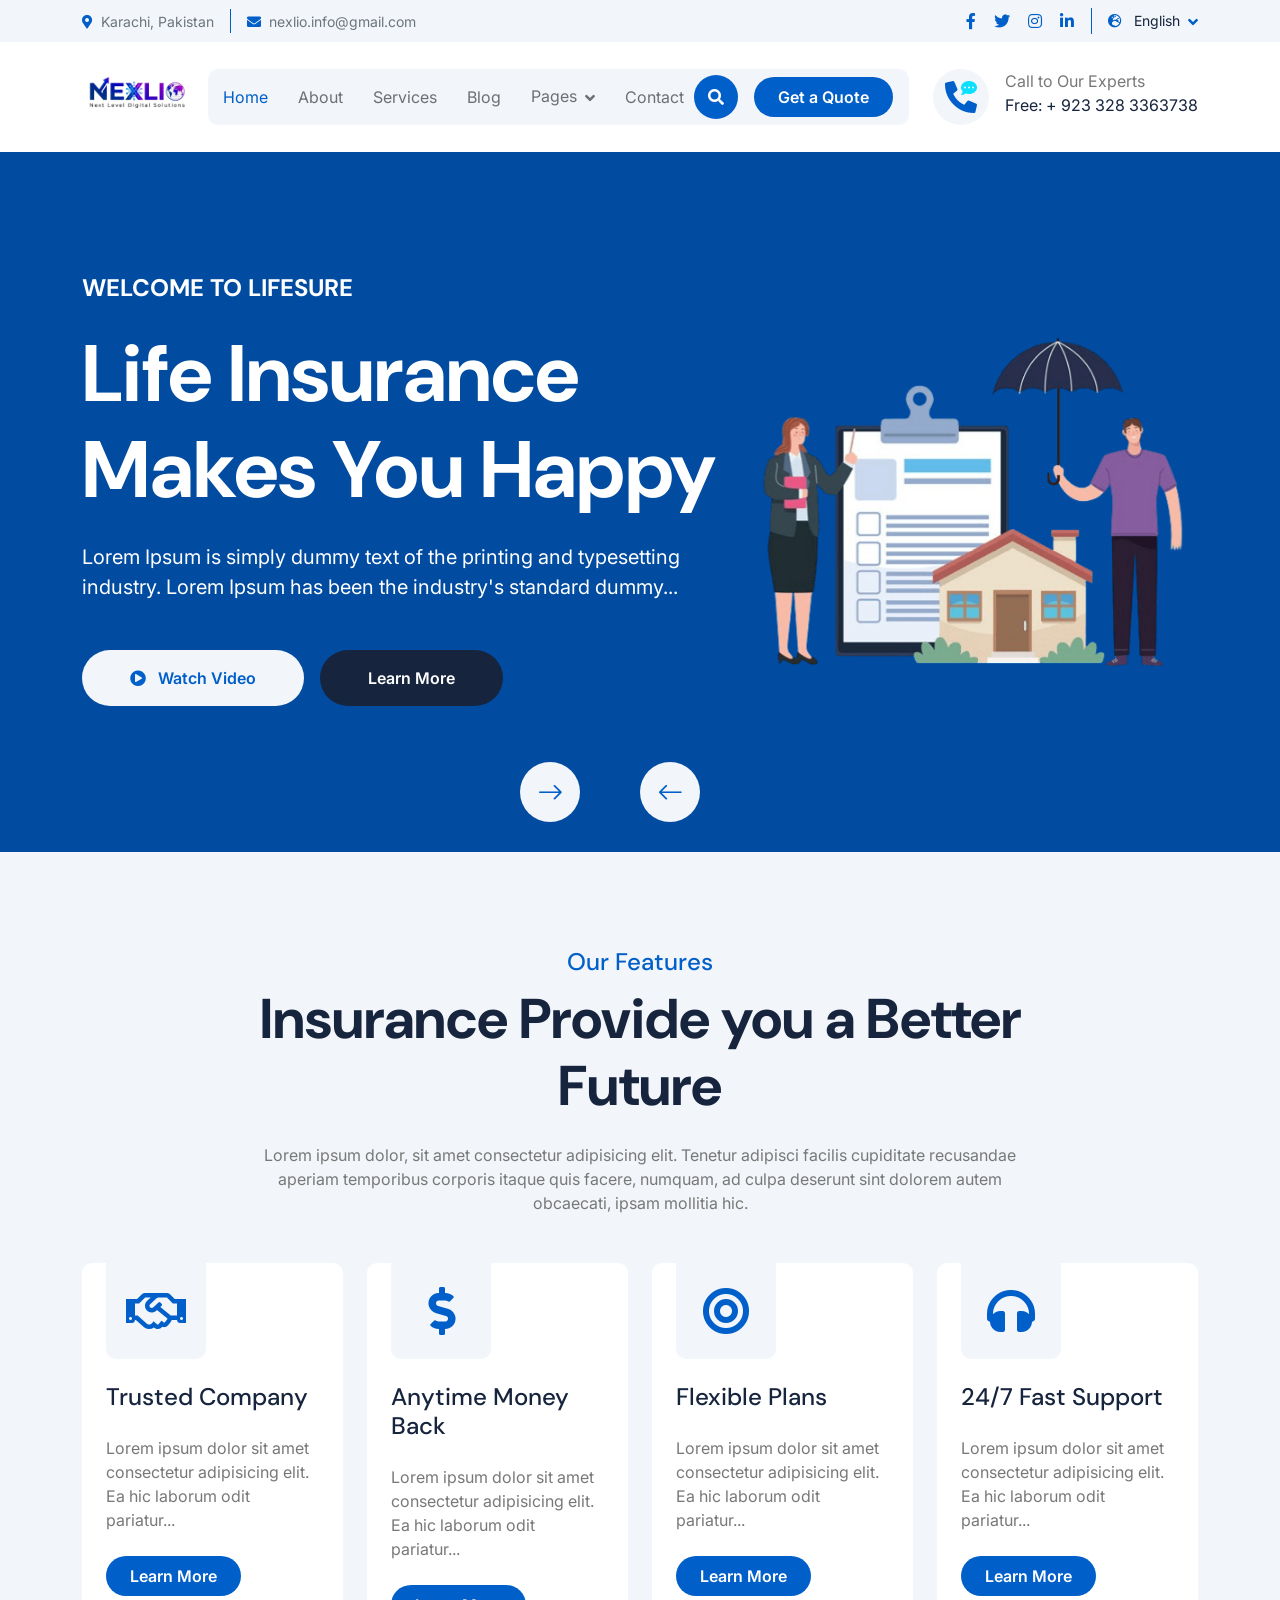
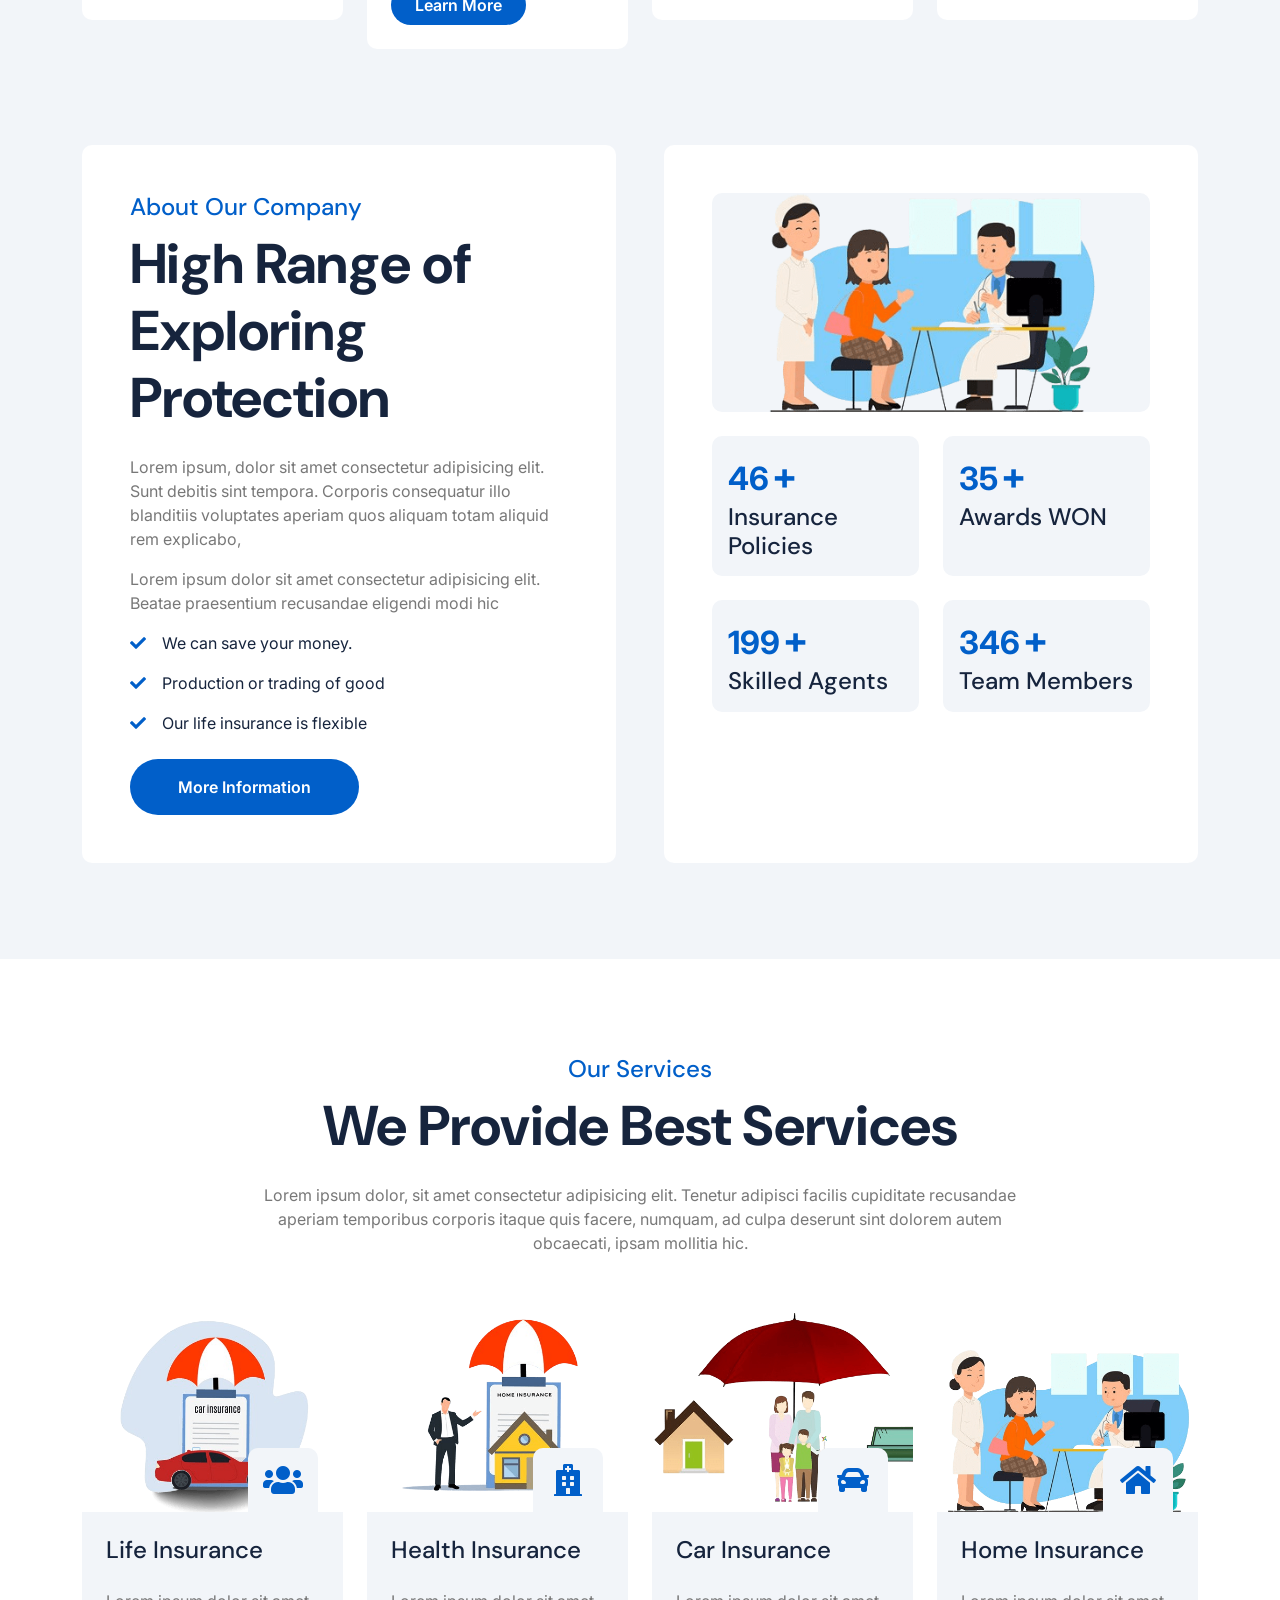
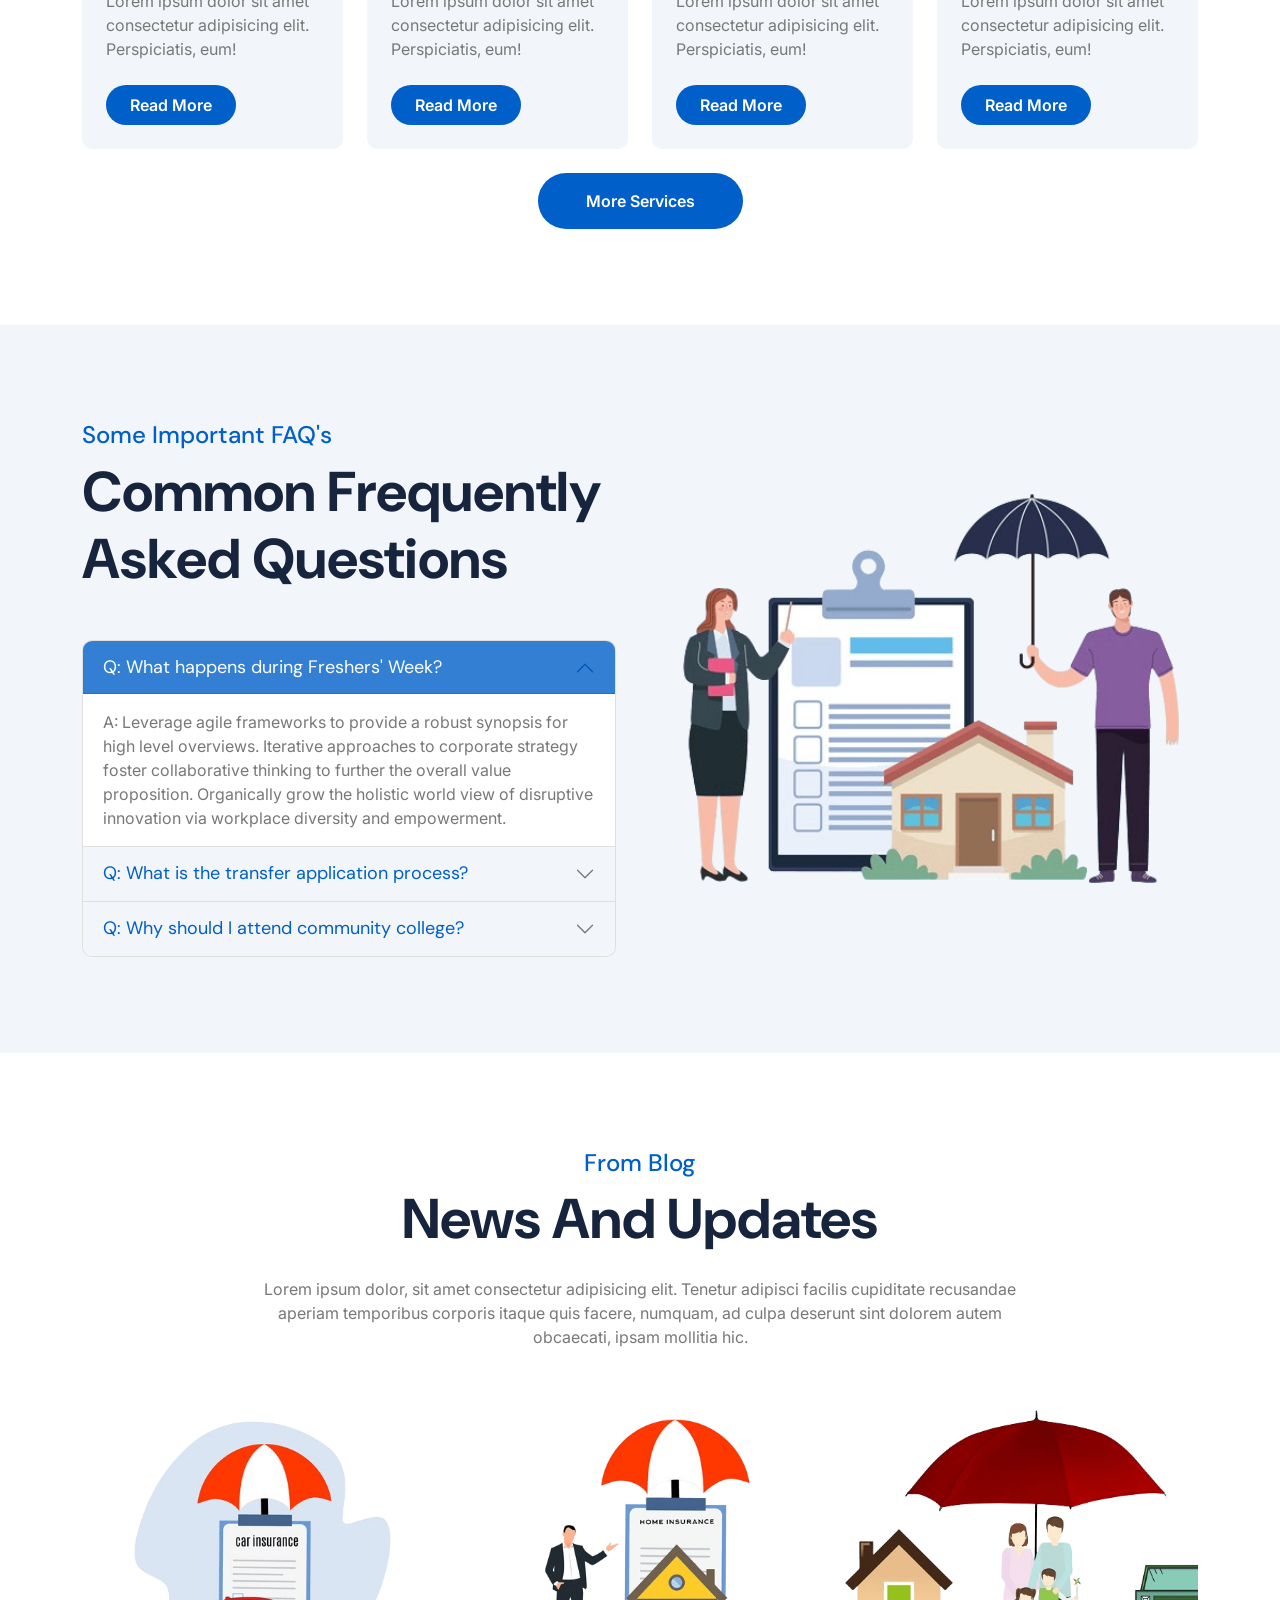
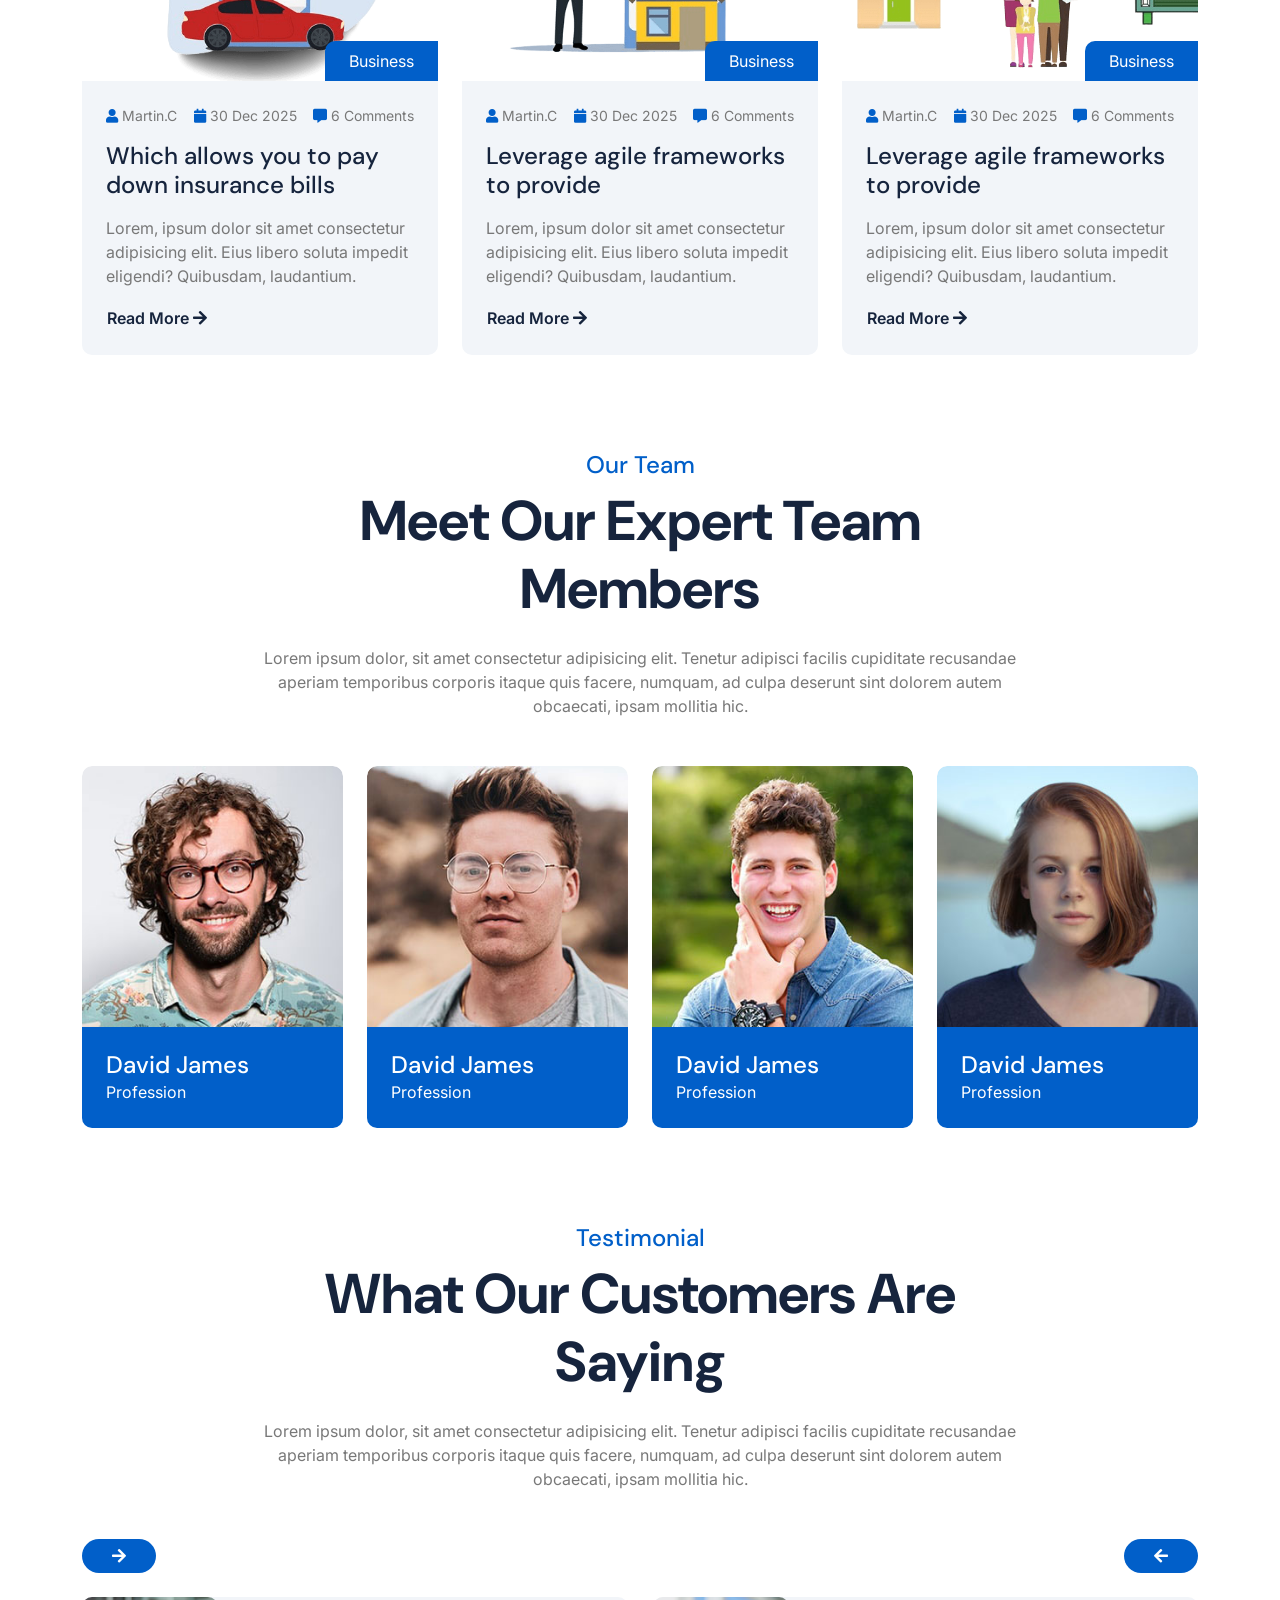
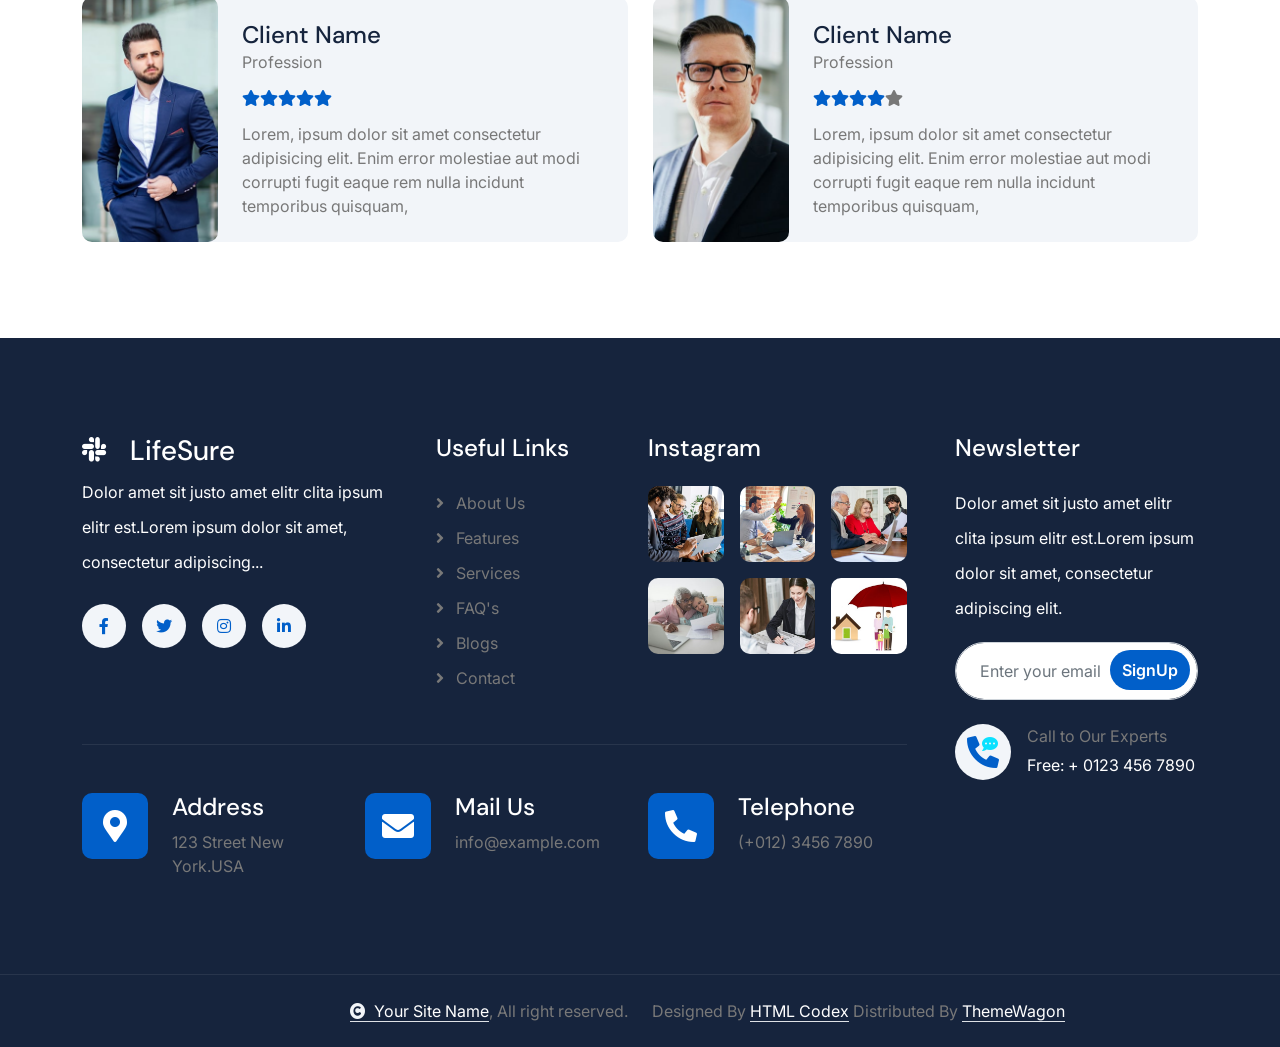
==== index.html @ d90e99d4 "worrking" ====
<!DOCTYPE html>
<html lang="en">

    <head>
        <meta charset="utf-8">
        <title>Nexlio</title>
        <meta content="width=device-width, initial-scale=1.0" name="viewport">
        <meta content="" name="keywords">
        <meta content="" name="description">

        <!-- Google Web Fonts -->
        <link rel="preconnect" href="https://fonts.googleapis.com">
        <link rel="preconnect" href="https://fonts.gstatic.com" crossorigin>
        <link href="https://fonts.googleapis.com/css2?family=DM+Sans:ital,opsz,wght@0,9..40,100..1000;1,9..40,100..1000&family=Inter:slnt,wght@-10..0,100..900&display=swap" rel="stylesheet">

        <!-- Icon Font Stylesheet -->
        <link rel="stylesheet" href="https://use.fontawesome.com/releases/v5.15.4/css/all.css"/>
        <link href="https://cdn.jsdelivr.net/npm/bootstrap-icons@1.4.1/font/bootstrap-icons.css" rel="stylesheet">

        <!-- Libraries Stylesheet -->
        <link rel="stylesheet" href="lib/animate/animate.min.css"/>
        <link href="lib/lightbox/css/lightbox.min.css" rel="stylesheet">
        <link href="lib/owlcarousel/assets/owl.carousel.min.css" rel="stylesheet">


        <!-- Customized Bootstrap Stylesheet -->
        <link href="css/bootstrap.min.css" rel="stylesheet">

        <!-- Template Stylesheet -->
        <link href="css/style.css" rel="stylesheet">
    </head>

    <body>

        <!-- Spinner Start -->
      <div id="spinner" class="show">
         <h1 class="logo-text">
        <span>N</span>
        <span>e</span>
        <span>x</span>
        <span>l</span>
        <span>i</span>
        <span>o</span>
        <span class="cursor"></span>
         </h1>
     </div>
        <!-- Spinner End -->

        <!-- Topbar Start -->
        <div class="container-fluid topbar px-0 px-lg-4 bg-light py-2 d-none d-lg-block">
            <div class="container">
                <div class="row gx-0 align-items-center">
                    <div class="col-lg-8 text-center text-lg-start mb-lg-0">
                        <div class="d-flex flex-wrap">
                            <div class="border-end border-primary pe-3">
                                <a href="#" class="text-muted small"><i class="fas fa-map-marker-alt text-primary me-2"></i>Karachi, Pakistan</a>
                            </div>
                            <div class="ps-3">
                                <a href="mailto:nexlio.info@gmail.com" class="text-muted small"><i class="fas fa-envelope text-primary me-2"></i>nexlio.info@gmail.com</a>
                            </div>
                        </div>
                    </div>
                    <div class="col-lg-4 text-center text-lg-end">
                        <div class="d-flex justify-content-end">
                            <div class="d-flex border-end border-primary pe-3">
                                <a class="btn p-0 text-primary me-3" href="#"><i class="fab fa-facebook-f"></i></a>
                                <a class="btn p-0 text-primary me-3" href="#"><i class="fab fa-twitter"></i></a>
                                <a class="btn p-0 text-primary me-3" href="#"><i class="fab fa-instagram"></i></a>
                                <a class="btn p-0 text-primary me-0" href="#"><i class="fab fa-linkedin-in"></i></a>
                            </div>
                            <!-- language start -->

                            <div class="dropdown ms-3">
                                <a href="#" class="dropdown-toggle text-dark" data-bs-toggle="dropdown"><small><i class="fas fa-globe-europe text-primary me-2"></i> English</small></a>
                                <div class="dropdown-menu rounded">
                                    <a href="#" class="dropdown-item">English</a>
                                    <a href="#" class="dropdown-item">Bangla</a>
                                    <a href="#" class="dropdown-item">French</a>
                                    <a href="#" class="dropdown-item">Spanish</a>
                                    <a href="#" class="dropdown-item">Arabic</a>
                                </div>
                            </div>
                            <!-- language end -->

                        </div>
                    </div>
                </div>
            </div>
        </div>
        <!-- Topbar End -->

        <!-- Navbar & Hero Start -->
        <div class="container-fluid nav-bar px-0 px-lg-4 py-lg-0">
            <div class="container">
                <nav class="navbar navbar-expand-lg navbar-light"> 
                    <a href="index.html" class="navbar-brand p-0">
                        <!-- <h1 class="text-primary mb-0"><i class="fab fa-slack me-2"></i> LifeSure</h1> -->
                        <img src="img/logo.png" alt="Nexlio">
                    </a>
                    <button class="navbar-toggler" type="button" data-bs-toggle="collapse" data-bs-target="#navbarCollapse">
                        <span class="fa fa-bars"></span>
                    </button>
                    <div class="collapse navbar-collapse" id="navbarCollapse">
                        <div class="navbar-nav mx-0 mx-lg-auto">
                            <a href="index.html" class="nav-item nav-link active">Home</a>
                            <a href="about.html" class="nav-item nav-link">About</a>
                            <a href="service.html" class="nav-item nav-link">Services</a>
                            <a href="blog.html" class="nav-item nav-link">Blog</a>
                            <div class="nav-item dropdown">
                                <a href="#" class="nav-link" data-bs-toggle="dropdown">
                                    <span class="dropdown-toggle">Pages</span>
                                </a>
                                <div class="dropdown-menu">
                                    <a href="feature.html" class="dropdown-item">Our Features</a>
                                    <a href="team.html" class="dropdown-item">Our team</a>
                                    <a href="testimonial.html" class="dropdown-item">Testimonial</a>
                                    <a href="FAQ.html" class="dropdown-item">FAQs</a>
                                    <a href="404.html" class="dropdown-item">404 Page</a>
                                </div>
                            </div>
                            <a href="contact.html" class="nav-item nav-link">Contact</a>
                            <div class="nav-btn px-3">
                                <button class="btn-search btn btn-primary btn-md-square rounded-circle flex-shrink-0" data-bs-toggle="modal" data-bs-target="#searchModal"><i class="fas fa-search"></i></button>
                                <a href="contact.html" class="btn btn-primary rounded-pill py-2 px-4 ms-3 flex-shrink-0"> Get a Quote</a>
                            </div>
                        </div>
                    </div>
                    <div class="d-none d-xl-flex flex-shrink-0 ps-4">
                        <a href="#" class="btn btn-light btn-lg-square rounded-circle position-relative wow tada" data-wow-delay=".9s">
                            <i class="fa fa-phone-alt fa-2x"></i>
                            <div class="position-absolute" style="top: 7px; right: 12px;">
                                <span><i class="fa fa-comment-dots text-secondary"></i></span>
                            </div>
                        </a>
                        <div class="d-flex flex-column ms-3">
                            <span>Call to Our Experts</span>
                            <a href="https://wa.me/+9233283363738"><span class="text-dark">Free: + 923 328 3363738</span></a>
                        </div>
                    </div>
                </nav>
            </div>
        </div>
        <!-- Navbar & Hero End -->

        <!-- Modal Search Start -->
        <div class="modal fade" id="searchModal" tabindex="-1" aria-labelledby="exampleModalLabel" aria-hidden="true">
            <div class="modal-dialog modal-fullscreen">
                <div class="modal-content rounded-0">
                    <div class="modal-header">
                        <h5 class="modal-title" id="exampleModalLabel">Search by keyword</h5>
                        <button type="button" class="btn-close" data-bs-dismiss="modal" aria-label="Close"></button>
                    </div>
                    <div class="modal-body d-flex align-items-center bg-primary">
                        <div class="input-group w-75 mx-auto d-flex">
                            <input type="search" class="form-control p-3" placeholder="keywords" aria-describedby="search-icon-1">
                            <span id="search-icon-1" class="btn bg-light border nput-group-text p-3"><i class="fa fa-search"></i></span>
                        </div>
                    </div>
                </div>
            </div>
        </div>
        <!-- Modal Search End -->


        <!-- Carousel Start -->
        <div class="header-carousel owl-carousel">
            <div class="header-carousel-item bg-primary">
                <div class="carousel-caption">
                    <div class="container">
                        <div class="row g-4 align-items-center">
                            <div class="col-lg-7 animated fadeInLeft">
                                <div class="text-sm-center text-md-start">
                                    <h4 class="text-white text-uppercase fw-bold mb-4">Welcome To LifeSure</h4>
                                    <h1 class="display-1 text-white mb-4">Life Insurance Makes You Happy</h1>
                                    <p class="mb-5 fs-5">Lorem Ipsum is simply dummy text of the printing and typesetting industry. Lorem Ipsum has been the industry's standard dummy... 
                                    </p>
                                    <div class="d-flex justify-content-center justify-content-md-start flex-shrink-0 mb-4">
                                        <a class="btn btn-light rounded-pill py-3 px-4 px-md-5 me-2" href="#"><i class="fas fa-play-circle me-2"></i> Watch Video</a>
                                        <a class="btn btn-dark rounded-pill py-3 px-4 px-md-5 ms-2" href="#">Learn More</a>
                                    </div>
                                </div>
                            </div>
                            <div class="col-lg-5 animated fadeInRight">
                                <div class="calrousel-img" style="object-fit: cover;">
                                    <img src="img/carousel-2.png" class="img-fluid w-100" alt="">
                                </div>
                            </div>
                        </div>
                    </div>
                </div>
            </div>
            <div class="header-carousel-item bg-primary">
                <div class="carousel-caption">
                    <div class="container">
                        <div class="row gy-4 gy-lg-0 gx-0 gx-lg-5 align-items-center">
                            <div class="col-lg-5 animated fadeInLeft">
                                <div class="calrousel-img">
                                    <img src="img/carousel-2.png" class="img-fluid w-100" alt="">
                                </div>
                            </div>
                            <div class="col-lg-7 animated fadeInRight">
                                <div class="text-sm-center text-md-end">
                                    <h4 class="text-white text-uppercase fw-bold mb-4">Welcome To LifeSure</h4>
                                    <h1 class="display-1 text-white mb-4">Life Insurance Makes You Happy</h1>
                                    <p class="mb-5 fs-5">Lorem Ipsum is simply dummy text of the printing and typesetting industry. Lorem Ipsum has been the industry's standard dummy... 
                                    </p>
                                    <div class="d-flex justify-content-center justify-content-md-end flex-shrink-0 mb-4">
                                        <a class="btn btn-light rounded-pill py-3 px-4 px-md-5 me-2" href="#"><i class="fas fa-play-circle me-2"></i> Watch Video</a>
                                        <a class="btn btn-dark rounded-pill py-3 px-4 px-md-5 ms-2" href="#">Learn More</a>
                                    </div>
                                </div>
                            </div>
                        </div>
                    </div>
                </div>
            </div>
        </div>
        <!-- Carousel End -->

        <!-- Feature Start -->
        <div class="container-fluid feature bg-light py-5">
            <div class="container py-5">
                <div class="text-center mx-auto pb-5 wow fadeInUp" data-wow-delay="0.2s" style="max-width: 800px;">
                    <h4 class="text-primary">Our Features</h4>
                    <h1 class="display-4 mb-4">Insurance Provide you a Better Future</h1>
                    <p class="mb-0">Lorem ipsum dolor, sit amet consectetur adipisicing elit. Tenetur adipisci facilis cupiditate recusandae aperiam temporibus corporis itaque quis facere, numquam, ad culpa deserunt sint dolorem autem obcaecati, ipsam mollitia hic.
                    </p>
                </div>
                <div class="row g-4">
                    <div class="col-md-6 col-lg-6 col-xl-3 wow fadeInUp" data-wow-delay="0.2s">
                        <div class="feature-item p-4 pt-0">
                            <div class="feature-icon p-4 mb-4">
                                <i class="far fa-handshake fa-3x"></i>
                            </div>
                            <h4 class="mb-4">Trusted Company</h4>
                            <p class="mb-4">Lorem ipsum dolor sit amet consectetur adipisicing elit. Ea hic laborum odit pariatur...
                            </p>
                            <a class="btn btn-primary rounded-pill py-2 px-4" href="#">Learn More</a>
                        </div>
                    </div>
                    <div class="col-md-6 col-lg-6 col-xl-3 wow fadeInUp" data-wow-delay="0.4s">
                        <div class="feature-item p-4 pt-0">
                            <div class="feature-icon p-4 mb-4">
                                <i class="fa fa-dollar-sign fa-3x"></i>
                            </div>
                            <h4 class="mb-4">Anytime Money Back</h4>
                            <p class="mb-4">Lorem ipsum dolor sit amet consectetur adipisicing elit. Ea hic laborum odit pariatur...
                            </p>
                            <a class="btn btn-primary rounded-pill py-2 px-4" href="#">Learn More</a>
                        </div>
                    </div>
                    <div class="col-md-6 col-lg-6 col-xl-3 wow fadeInUp" data-wow-delay="0.6s">
                        <div class="feature-item p-4 pt-0">
                            <div class="feature-icon p-4 mb-4">
                                <i class="fa fa-bullseye fa-3x"></i>
                            </div>
                            <h4 class="mb-4">Flexible Plans</h4>
                            <p class="mb-4">Lorem ipsum dolor sit amet consectetur adipisicing elit. Ea hic laborum odit pariatur...
                            </p>
                            <a class="btn btn-primary rounded-pill py-2 px-4" href="#">Learn More</a>
                        </div>
                    </div>
                    <div class="col-md-6 col-lg-6 col-xl-3 wow fadeInUp" data-wow-delay="0.8s">
                        <div class="feature-item p-4 pt-0">
                            <div class="feature-icon p-4 mb-4">
                                <i class="fa fa-headphones fa-3x"></i>
                            </div>
                            <h4 class="mb-4">24/7 Fast Support</h4>
                            <p class="mb-4">Lorem ipsum dolor sit amet consectetur adipisicing elit. Ea hic laborum odit pariatur...
                            </p>
                            <a class="btn btn-primary rounded-pill py-2 px-4" href="#">Learn More</a>
                        </div>
                    </div>
                </div>
            </div>
        </div>
        <!-- Feature End -->

        <!-- About Start -->
        <div class="container-fluid bg-light about pb-5">
            <div class="container pb-5">
                <div class="row g-5">
                    <div class="col-xl-6 wow fadeInLeft" data-wow-delay="0.2s">
                        <div class="about-item-content bg-white rounded p-5 h-100">
                            <h4 class="text-primary">About Our Company</h4>
                            <h1 class="display-4 mb-4">High Range of Exploring Protection</h1>
                            <p>Lorem ipsum, dolor sit amet consectetur adipisicing elit. Sunt debitis sint tempora. Corporis consequatur illo blanditiis voluptates aperiam quos aliquam totam aliquid rem explicabo,
                            </p>
                            <p>Lorem ipsum dolor sit amet consectetur adipisicing elit. Beatae praesentium recusandae eligendi modi hic
                            </p>
                            <p class="text-dark"><i class="fa fa-check text-primary me-3"></i>We can save your money.</p>
                            <p class="text-dark"><i class="fa fa-check text-primary me-3"></i>Production or trading of good</p>
                            <p class="text-dark mb-4"><i class="fa fa-check text-primary me-3"></i>Our life insurance is flexible</p>
                            <a class="btn btn-primary rounded-pill py-3 px-5" href="#">More Information</a>
                        </div>
                    </div>
                    <div class="col-xl-6 wow fadeInRight" data-wow-delay="0.2s">
                        <div class="bg-white rounded p-5 h-100">
                            <div class="row g-4 justify-content-center">
                                <div class="col-12">
                                    <div class="rounded bg-light">
                                        <img src="img/about-1.png" class="img-fluid rounded w-100" alt="">
                                    </div>
                                </div>
                                <div class="col-sm-6">
                                    <div class="counter-item bg-light rounded p-3 h-100">
                                        <div class="counter-counting">
                                            <span class="text-primary fs-2 fw-bold" data-toggle="counter-up">129</span>
                                            <span class="h1 fw-bold text-primary">+</span>
                                        </div>
                                        <h4 class="mb-0 text-dark">Insurance Policies</h4>
                                    </div>
                                </div>
                                <div class="col-sm-6">
                                    <div class="counter-item bg-light rounded p-3 h-100">
                                        <div class="counter-counting">
                                            <span class="text-primary fs-2 fw-bold" data-toggle="counter-up">99</span>
                                            <span class="h1 fw-bold text-primary">+</span>
                                        </div>
                                        <h4 class="mb-0 text-dark">Awards WON</h4>
                                    </div>
                                </div>
                                <div class="col-sm-6">
                                    <div class="counter-item bg-light rounded p-3 h-100">
                                        <div class="counter-counting">
                                            <span class="text-primary fs-2 fw-bold" data-toggle="counter-up">556</span>
                                            <span class="h1 fw-bold text-primary">+</span>
                                        </div>
                                        <h4 class="mb-0 text-dark">Skilled Agents</h4>
                                    </div>
                                </div>
                                <div class="col-sm-6">
                                    <div class="counter-item bg-light rounded p-3 h-100">
                                        <div class="counter-counting">
                                            <span class="text-primary fs-2 fw-bold" data-toggle="counter-up">967</span>
                                            <span class="h1 fw-bold text-primary">+</span>
                                        </div>
                                        <h4 class="mb-0 text-dark">Team Members</h4>
                                    </div>
                                </div>
                            </div>
                        </div>
                    </div>
                </div>
            </div>
        </div>
        <!-- About End -->

        <!-- Service Start -->
        <div class="container-fluid service py-5">
            <div class="container py-5">
                <div class="text-center mx-auto pb-5 wow fadeInUp" data-wow-delay="0.2s" style="max-width: 800px;">
                    <h4 class="text-primary">Our Services</h4>
                    <h1 class="display-4 mb-4">We Provide Best Services</h1>
                    <p class="mb-0">Lorem ipsum dolor, sit amet consectetur adipisicing elit. Tenetur adipisci facilis cupiditate recusandae aperiam temporibus corporis itaque quis facere, numquam, ad culpa deserunt sint dolorem autem obcaecati, ipsam mollitia hic.
                    </p>
                </div>
                <div class="row g-4 justify-content-center">
                    <div class="col-md-6 col-lg-6 col-xl-3 wow fadeInUp" data-wow-delay="0.2s">
                        <div class="service-item">
                            <div class="service-img">
                                <img src="img/blog-1.png" class="img-fluid rounded-top w-100" alt="">
                                <div class="service-icon p-3">
                                    <i class="fa fa-users fa-2x"></i>
                                </div>
                            </div>
                            <div class="service-content p-4">
                                <div class="service-content-inner">
                                    <a href="#" class="d-inline-block h4 mb-4">Life Insurance</a>
                                    <p class="mb-4">Lorem ipsum dolor sit amet consectetur adipisicing elit. Perspiciatis, eum!</p>
                                    <a class="btn btn-primary rounded-pill py-2 px-4" href="#">Read More</a>
                                </div>
                            </div>
                        </div>
                    </div>
                    <div class="col-md-6 col-lg-6 col-xl-3 wow fadeInUp" data-wow-delay="0.4s">
                        <div class="service-item">
                            <div class="service-img">
                                <img src="img/blog-2.png" class="img-fluid rounded-top w-100" alt="">
                                <div class="service-icon p-3">
                                    <i class="fa fa-hospital fa-2x"></i>
                                </div>
                            </div>
                            <div class="service-content p-4">
                                <div class="service-content-inner">
                                    <a href="#" class="d-inline-block h4 mb-4">Health Insurance</a>
                                    <p class="mb-4">Lorem ipsum dolor sit amet consectetur adipisicing elit. Perspiciatis, eum!</p>
                                    <a class="btn btn-primary rounded-pill py-2 px-4" href="#">Read More</a>
                                </div>
                            </div>
                        </div>
                    </div>
                    <div class="col-md-6 col-lg-6 col-xl-3 wow fadeInUp" data-wow-delay="0.6s">
                        <div class="service-item">
                            <div class="service-img">
                                <img src="img/blog-3.png" class="img-fluid rounded-top w-100" alt="">
                                <div class="service-icon p-3">
                                    <i class="fa fa-car fa-2x"></i>
                                </div>
                            </div>
                            <div class="service-content p-4">
                                <div class="service-content-inner">
                                    <a href="#" class="d-inline-block h4 mb-4">Car Insurance</a>
                                    <p class="mb-4">Lorem ipsum dolor sit amet consectetur adipisicing elit. Perspiciatis, eum!</p>
                                    <a class="btn btn-primary rounded-pill py-2 px-4" href="#">Read More</a>
                                </div>
                            </div>
                        </div>
                    </div>
                    <div class="col-md-6 col-lg-6 col-xl-3 wow fadeInUp" data-wow-delay="0.8s">
                        <div class="service-item">
                            <div class="service-img">
                                <img src="img/blog-4.png" class="img-fluid rounded-top w-100" alt="">
                                <div class="service-icon p-3">
                                    <i class="fa fa-home fa-2x"></i>
                                </div>
                            </div>
                            <div class="service-content p-4">
                                <div class="service-content-inner">
                                    <a href="#" class="d-inline-block h4 mb-4">Home Insurance</a>
                                    <p class="mb-4">Lorem ipsum dolor sit amet consectetur adipisicing elit. Perspiciatis, eum!</p>
                                    <a class="btn btn-primary rounded-pill py-2 px-4" href="#">Read More</a>
                                </div>
                            </div>
                        </div>
                    </div>
                    <div class="col-12 text-center wow fadeInUp" data-wow-delay="0.2s">
                        <a class="btn btn-primary rounded-pill py-3 px-5" href="#">More Services</a>
                    </div>
                </div>
            </div>
        </div>
        <!-- Service End -->

        <!-- FAQs Start -->
        <div class="container-fluid faq-section bg-light py-5">
            <div class="container py-5">
                <div class="row g-5 align-items-center">
                    <div class="col-xl-6 wow fadeInLeft" data-wow-delay="0.2s">
                        <div class="h-100">
                            <div class="mb-5">
                                <h4 class="text-primary">Some Important FAQ's</h4>
                                <h1 class="display-4 mb-0">Common Frequently Asked Questions</h1>
                            </div>
                            <div class="accordion" id="accordionExample">
                                <div class="accordion-item">
                                    <h2 class="accordion-header" id="headingOne">
                                        <button class="accordion-button border-0" type="button" data-bs-toggle="collapse" data-bs-target="#collapseOne" aria-expanded="true" aria-controls="collapseOne">
                                            Q: What happens during Freshers' Week?
                                        </button>
                                    </h2>
                                    <div id="collapseOne" class="accordion-collapse collapse show active" aria-labelledby="headingOne" data-bs-parent="#accordionExample">
                                        <div class="accordion-body rounded">
                                            A: Leverage agile frameworks to provide a robust synopsis for high level overviews. Iterative approaches to corporate strategy foster collaborative thinking to further the overall value proposition. Organically grow the holistic world view of disruptive innovation via workplace diversity and empowerment.
                                        </div>
                                    </div>
                                </div>
                                <div class="accordion-item">
                                    <h2 class="accordion-header" id="headingTwo">
                                        <button class="accordion-button collapsed" type="button" data-bs-toggle="collapse" data-bs-target="#collapseTwo" aria-expanded="false" aria-controls="collapseTwo">
                                            Q: What is the transfer application process?
                                        </button>
                                    </h2>
                                    <div id="collapseTwo" class="accordion-collapse collapse" aria-labelledby="headingTwo" data-bs-parent="#accordionExample">
                                        <div class="accordion-body">
                                            A: Leverage agile frameworks to provide a robust synopsis for high level overviews. Iterative approaches to corporate strategy foster collaborative thinking to further the overall value proposition. Organically grow the holistic world view of disruptive innovation via workplace diversity and empowerment.
                                        </div>
                                    </div>
                                </div>
                                <div class="accordion-item">
                                    <h2 class="accordion-header" id="headingThree">
                                        <button class="accordion-button collapsed" type="button" data-bs-toggle="collapse" data-bs-target="#collapseThree" aria-expanded="false" aria-controls="collapseThree">
                                            Q: Why should I attend community college?
                                        </button>
                                    </h2>
                                    <div id="collapseThree" class="accordion-collapse collapse" aria-labelledby="headingThree" data-bs-parent="#accordionExample">
                                        <div class="accordion-body">
                                            A: Leverage agile frameworks to provide a robust synopsis for high level overviews. Iterative approaches to corporate strategy foster collaborative thinking to further the overall value proposition. Organically grow the holistic world view of disruptive innovation via workplace diversity and empowerment.
                                        </div>
                                    </div>
                                </div>
                            </div>
                        </div>
                    </div>
                    <div class="col-xl-6 wow fadeInRight" data-wow-delay="0.4s">
                        <img src="img/carousel-2.png" class="img-fluid w-100" alt="">
                    </div>
                </div>
            </div>
        </div>
        <!-- FAQs End -->

        <!-- Blog Start -->
        <div class="container-fluid blog py-5">
            <div class="container py-5">
                <div class="text-center mx-auto pb-5 wow fadeInUp" data-wow-delay="0.2s" style="max-width: 800px;">
                    <h4 class="text-primary">From Blog</h4>
                    <h1 class="display-4 mb-4">News And Updates</h1>
                    <p class="mb-0">Lorem ipsum dolor, sit amet consectetur adipisicing elit. Tenetur adipisci facilis cupiditate recusandae aperiam temporibus corporis itaque quis facere, numquam, ad culpa deserunt sint dolorem autem obcaecati, ipsam mollitia hic.
                    </p>
                </div>
                <div class="row g-4 justify-content-center">
                    <div class="col-lg-6 col-xl-4 wow fadeInUp" data-wow-delay="0.2s">
                        <div class="blog-item">
                            <div class="blog-img">
                                <img src="img/blog-1.png" class="img-fluid rounded-top w-100" alt="">
                                <div class="blog-categiry py-2 px-4">
                                    <span>Business</span>
                                </div>
                            </div>
                            <div class="blog-content p-4">
                                <div class="blog-comment d-flex justify-content-between mb-3">
                                    <div class="small"><span class="fa fa-user text-primary"></span> Martin.C</div>
                                    <div class="small"><span class="fa fa-calendar text-primary"></span> 30 Dec 2025</div>
                                    <div class="small"><span class="fa fa-comment-alt text-primary"></span> 6 Comments</div>
                                </div>
                                <a href="#" class="h4 d-inline-block mb-3">Which allows you to pay down insurance bills</a>
                                <p class="mb-3">Lorem, ipsum dolor sit amet consectetur adipisicing elit. Eius libero soluta impedit eligendi? Quibusdam, laudantium.</p>
                                <a href="#" class="btn p-0">Read More  <i class="fa fa-arrow-right"></i></a>
                            </div>
                        </div>
                    </div>
                    <div class="col-lg-6 col-xl-4 wow fadeInUp" data-wow-delay="0.4s">
                        <div class="blog-item">
                            <div class="blog-img">
                                <img src="img/blog-2.png" class="img-fluid rounded-top w-100" alt="">
                                <div class="blog-categiry py-2 px-4">
                                    <span>Business</span>
                                </div>
                            </div>
                            <div class="blog-content p-4">
                                <div class="blog-comment d-flex justify-content-between mb-3">
                                    <div class="small"><span class="fa fa-user text-primary"></span> Martin.C</div>
                                    <div class="small"><span class="fa fa-calendar text-primary"></span> 30 Dec 2025</div>
                                    <div class="small"><span class="fa fa-comment-alt text-primary"></span> 6 Comments</div>
                                </div>
                                <a href="#" class="h4 d-inline-block mb-3">Leverage agile frameworks to provide</a>
                                <p class="mb-3">Lorem, ipsum dolor sit amet consectetur adipisicing elit. Eius libero soluta impedit eligendi? Quibusdam, laudantium.</p>
                                <a href="#" class="btn p-0">Read More  <i class="fa fa-arrow-right"></i></a>
                            </div>
                        </div>
                    </div>
                    <div class="col-lg-6 col-xl-4 wow fadeInUp" data-wow-delay="0.6s">
                        <div class="blog-item">
                            <div class="blog-img">
                                <img src="img/blog-3.png" class="img-fluid rounded-top w-100" alt="">
                                <div class="blog-categiry py-2 px-4">
                                    <span>Business</span>
                                </div>
                            </div>
                            <div class="blog-content p-4">
                                <div class="blog-comment d-flex justify-content-between mb-3">
                                    <div class="small"><span class="fa fa-user text-primary"></span> Martin.C</div>
                                    <div class="small"><span class="fa fa-calendar text-primary"></span> 30 Dec 2025</div>
                                    <div class="small"><span class="fa fa-comment-alt text-primary"></span> 6 Comments</div>
                                </div>
                                <a href="#" class="h4 d-inline-block mb-3">Leverage agile frameworks to provide</a>
                                <p class="mb-3">Lorem, ipsum dolor sit amet consectetur adipisicing elit. Eius libero soluta impedit eligendi? Quibusdam, laudantium.</p>
                                <a href="#" class="btn p-0">Read More  <i class="fa fa-arrow-right"></i></a>
                            </div>
                        </div>
                    </div>
                </div>
            </div>
        </div>
        <!-- Blog End -->

        <!-- Team Start -->
        <div class="container-fluid team pb-5">
            <div class="container pb-5">
                <div class="text-center mx-auto pb-5 wow fadeInUp" data-wow-delay="0.2s" style="max-width: 800px;">
                    <h4 class="text-primary">Our Team</h4>
                    <h1 class="display-4 mb-4">Meet Our Expert Team Members</h1>
                    <p class="mb-0">Lorem ipsum dolor, sit amet consectetur adipisicing elit. Tenetur adipisci facilis cupiditate recusandae aperiam temporibus corporis itaque quis facere, numquam, ad culpa deserunt sint dolorem autem obcaecati, ipsam mollitia hic.
                    </p>
                </div>
                <div class="row g-4">
                    <div class="col-md-6 col-lg-6 col-xl-3 wow fadeInUp" data-wow-delay="0.2s">
                        <div class="team-item">
                            <div class="team-img">
                                <img src="img/team-1.jpg" class="img-fluid rounded-top w-100" alt="">
                                <div class="team-icon">
                                    <a class="btn btn-primary btn-sm-square rounded-pill mb-2" href=""><i class="fab fa-facebook-f"></i></a>
                                    <a class="btn btn-primary btn-sm-square rounded-pill mb-2" href=""><i class="fab fa-twitter"></i></a>
                                    <a class="btn btn-primary btn-sm-square rounded-pill mb-2" href=""><i class="fab fa-linkedin-in"></i></a>
                                    <a class="btn btn-primary btn-sm-square rounded-pill mb-0" href=""><i class="fab fa-instagram"></i></a>
                                </div>
                            </div>
                            <div class="team-title p-4">
                                <h4 class="mb-0">David James</h4>
                                <p class="mb-0">Profession</p>
                            </div>
                        </div>
                    </div>
                    <div class="col-md-6 col-lg-6 col-xl-3 wow fadeInUp" data-wow-delay="0.4s">
                        <div class="team-item">
                            <div class="team-img">
                                <img src="img/team-2.jpg" class="img-fluid rounded-top w-100" alt="">
                                <div class="team-icon">
                                    <a class="btn btn-primary btn-sm-square rounded-pill mb-2" href=""><i class="fab fa-facebook-f"></i></a>
                                    <a class="btn btn-primary btn-sm-square rounded-pill mb-2" href=""><i class="fab fa-twitter"></i></a>
                                    <a class="btn btn-primary btn-sm-square rounded-pill mb-2" href=""><i class="fab fa-linkedin-in"></i></a>
                                    <a class="btn btn-primary btn-sm-square rounded-pill mb-0" href=""><i class="fab fa-instagram"></i></a>
                                </div>
                            </div>
                            <div class="team-title p-4">
                                <h4 class="mb-0">David James</h4>
                                <p class="mb-0">Profession</p>
                            </div>
                        </div>
                    </div>
                    <div class="col-md-6 col-lg-6 col-xl-3 wow fadeInUp" data-wow-delay="0.6s">
                        <div class="team-item">
                            <div class="team-img">
                                <img src="img/team-3.jpg" class="img-fluid rounded-top w-100" alt="">
                                <div class="team-icon">
                                    <a class="btn btn-primary btn-sm-square rounded-pill mb-2" href=""><i class="fab fa-facebook-f"></i></a>
                                    <a class="btn btn-primary btn-sm-square rounded-pill mb-2" href=""><i class="fab fa-twitter"></i></a>
                                    <a class="btn btn-primary btn-sm-square rounded-pill mb-2" href=""><i class="fab fa-linkedin-in"></i></a>
                                    <a class="btn btn-primary btn-sm-square rounded-pill mb-0" href=""><i class="fab fa-instagram"></i></a>
                                </div>
                            </div>
                            <div class="team-title p-4">
                                <h4 class="mb-0">David James</h4>
                                <p class="mb-0">Profession</p>
                            </div>
                        </div>
                    </div>
                    <div class="col-md-6 col-lg-6 col-xl-3 wow fadeInUp" data-wow-delay="0.8s">
                        <div class="team-item">
                            <div class="team-img">
                                <img src="img/team-4.jpg" class="img-fluid rounded-top w-100" alt="">
                                <div class="team-icon">
                                    <a class="btn btn-primary btn-sm-square rounded-pill mb-2" href=""><i class="fab fa-facebook-f"></i></a>
                                    <a class="btn btn-primary btn-sm-square rounded-pill mb-2" href=""><i class="fab fa-twitter"></i></a>
                                    <a class="btn btn-primary btn-sm-square rounded-pill mb-2" href=""><i class="fab fa-linkedin-in"></i></a>
                                    <a class="btn btn-primary btn-sm-square rounded-pill mb-0" href=""><i class="fab fa-instagram"></i></a>
                                </div>
                            </div>
                            <div class="team-title p-4">
                                <h4 class="mb-0">David James</h4>
                                <p class="mb-0">Profession</p>
                            </div>
                        </div>
                    </div>
                </div>
            </div>
        </div>
        <!-- Team End -->

        <!-- Testimonial Start -->
        <div class="container-fluid testimonial pb-5">
            <div class="container pb-5">
                <div class="text-center mx-auto pb-5 wow fadeInUp" data-wow-delay="0.2s" style="max-width: 800px;">
                    <h4 class="text-primary">Testimonial</h4>
                    <h1 class="display-4 mb-4">What Our Customers Are Saying</h1>
                    <p class="mb-0">Lorem ipsum dolor, sit amet consectetur adipisicing elit. Tenetur adipisci facilis cupiditate recusandae aperiam temporibus corporis itaque quis facere, numquam, ad culpa deserunt sint dolorem autem obcaecati, ipsam mollitia hic.
                    </p>
                </div>
                <div class="owl-carousel testimonial-carousel wow fadeInUp" data-wow-delay="0.2s">
                    <div class="testimonial-item bg-light rounded">
                        <div class="row g-0">
                            <div class="col-4  col-lg-4 col-xl-3">
                                <div class="h-100">
                                    <img src="img/testimonial-1.jpg" class="img-fluid h-100 rounded" style="object-fit: cover;" alt="">
                                </div>
                            </div>
                            <div class="col-8 col-lg-8 col-xl-9">
                                <div class="d-flex flex-column my-auto text-start p-4">
                                    <h4 class="text-dark mb-0">Client Name</h4>
                                    <p class="mb-3">Profession</p>
                                    <div class="d-flex text-primary mb-3">
                                        <i class="fas fa-star"></i>
                                        <i class="fas fa-star"></i>
                                        <i class="fas fa-star"></i>
                                        <i class="fas fa-star"></i>
                                        <i class="fas fa-star"></i>
                                    </div>
                                    <p class="mb-0">Lorem, ipsum dolor sit amet consectetur adipisicing elit. Enim error molestiae aut modi corrupti fugit eaque rem nulla incidunt temporibus quisquam,
                                    </p>
                                </div>
                            </div>
                        </div>
                    </div>
                    <div class="testimonial-item bg-light rounded">
                        <div class="row g-0">
                            <div class="col-4  col-lg-4 col-xl-3">
                                <div class="h-100">
                                    <img src="img/testimonial-2.jpg" class="img-fluid h-100 rounded" style="object-fit: cover;" alt="">
                                </div>
                            </div>
                            <div class="col-8 col-lg-8 col-xl-9">
                                <div class="d-flex flex-column my-auto text-start p-4">
                                    <h4 class="text-dark mb-0">Client Name</h4>
                                    <p class="mb-3">Profession</p>
                                    <div class="d-flex text-primary mb-3">
                                        <i class="fas fa-star"></i>
                                        <i class="fas fa-star"></i>
                                        <i class="fas fa-star"></i>
                                        <i class="fas fa-star"></i>
                                        <i class="fas fa-star text-body"></i>
                                    </div>
                                    <p class="mb-0">Lorem, ipsum dolor sit amet consectetur adipisicing elit. Enim error molestiae aut modi corrupti fugit eaque rem nulla incidunt temporibus quisquam,
                                    </p>
                                </div>
                            </div>
                        </div>
                    </div>
                    <div class="testimonial-item bg-light rounded">
                        <div class="row g-0">
                            <div class="col-4  col-lg-4 col-xl-3">
                                <div class="h-100">
                                    <img src="img/testimonial-3.jpg" class="img-fluid h-100 rounded" style="object-fit: cover;" alt="">
                                </div>
                            </div>
                            <div class="col-8 col-lg-8 col-xl-9">
                                <div class="d-flex flex-column my-auto text-start p-4">
                                    <h4 class="text-dark mb-0">Client Name</h4>
                                    <p class="mb-3">Profession</p>
                                    <div class="d-flex text-primary mb-3">
                                        <i class="fas fa-star"></i>
                                        <i class="fas fa-star"></i>
                                        <i class="fas fa-star"></i>
                                        <i class="fas fa-star text-body"></i>
                                        <i class="fas fa-star text-body"></i>
                                    </div>
                                    <p class="mb-0">Lorem, ipsum dolor sit amet consectetur adipisicing elit. Enim error molestiae aut modi corrupti fugit eaque rem nulla incidunt temporibus quisquam,
                                    </p>
                                </div>
                            </div>
                        </div>
                    </div>
                </div>
            </div>
        </div>
        <!-- Testimonial End -->


        <!-- Footer Start -->
        <div class="container-fluid footer py-5 wow fadeIn" data-wow-delay="0.2s">
            <div class="container py-5">
                <div class="row g-5">
                    <div class="col-xl-9">
                        <div class="mb-5">
                            <div class="row g-4">
                                <div class="col-md-6 col-lg-6 col-xl-5">
                                    <div class="footer-item">
                                        <a href="index.html" class="p-0">
                                            <h3 class="text-white"><i class="fab fa-slack me-3"></i> LifeSure</h3>
                                            <!-- <img src="img/logo.png" alt="Logo"> -->
                                        </a>
                                        <p class="text-white mb-4">Dolor amet sit justo amet elitr clita ipsum elitr est.Lorem ipsum dolor sit amet, consectetur adipiscing...</p>
                                        <div class="footer-btn d-flex">
                                            <a class="btn btn-md-square rounded-circle me-3" href="#"><i class="fab fa-facebook-f"></i></a>
                                            <a class="btn btn-md-square rounded-circle me-3" href="#"><i class="fab fa-twitter"></i></a>
                                            <a class="btn btn-md-square rounded-circle me-3" href="#"><i class="fab fa-instagram"></i></a>
                                            <a class="btn btn-md-square rounded-circle me-0" href="#"><i class="fab fa-linkedin-in"></i></a>
                                        </div>
                                    </div>
                                </div>
                                <div class="col-md-6 col-lg-6 col-xl-3">
                                    <div class="footer-item">
                                        <h4 class="text-white mb-4">Useful Links</h4>
                                        <a href="#"><i class="fas fa-angle-right me-2"></i> About Us</a>
                                        <a href="#"><i class="fas fa-angle-right me-2"></i> Features</a>
                                        <a href="#"><i class="fas fa-angle-right me-2"></i> Services</a>
                                        <a href="#"><i class="fas fa-angle-right me-2"></i> FAQ's</a>
                                        <a href="#"><i class="fas fa-angle-right me-2"></i> Blogs</a>
                                        <a href="#"><i class="fas fa-angle-right me-2"></i> Contact</a>
                                    </div>
                                </div>
                                <div class="col-md-6 col-lg-6 col-xl-4">
                                    <div class="footer-item">
                                        <h4 class="mb-4 text-white">Instagram</h4>
                                        <div class="row g-3">
                                            <div class="col-4">
                                                <div class="footer-instagram rounded">
                                                    <img src="img/instagram-footer-1.jpg" class="img-fluid w-100" alt="">
                                                    <div class="footer-search-icon">
                                                        <a href="img/instagram-footer-1.jpg" data-lightbox="footerInstagram-1" class="my-auto"><i class="fas fa-link text-white"></i></a>
                                                    </div>
                                                </div>
                                           </div>
                                           <div class="col-4">
                                                <div class="footer-instagram rounded">
                                                    <img src="img/instagram-footer-2.jpg" class="img-fluid w-100" alt="">
                                                    <div class="footer-search-icon">
                                                        <a href="img/instagram-footer-2.jpg" data-lightbox="footerInstagram-2" class="my-auto"><i class="fas fa-link text-white"></i></a>
                                                    </div>
                                                </div>
                                           </div>
                                            <div class="col-4">
                                                <div class="footer-instagram rounded">
                                                    <img src="img/instagram-footer-3.jpg" class="img-fluid w-100" alt="">
                                                    <div class="footer-search-icon">
                                                        <a href="img/instagram-footer-3.jpg" data-lightbox="footerInstagram-3" class="my-auto"><i class="fas fa-link text-white"></i></a>
                                                    </div>
                                                </div>
                                           </div>
                                            <div class="col-4">
                                                <div class="footer-instagram rounded">
                                                    <img src="img/instagram-footer-4.jpg" class="img-fluid w-100" alt="">
                                                    <div class="footer-search-icon">
                                                        <a href="img/instagram-footer-4.jpg" data-lightbox="footerInstagram-4" class="my-auto"><i class="fas fa-link text-white"></i></a>
                                                    </div>
                                                </div>
                                           </div>
                                            <div class="col-4">
                                                <div class="footer-instagram rounded">
                                                    <img src="img/instagram-footer-5.jpg" class="img-fluid w-100" alt="">
                                                    <div class="footer-search-icon">
                                                        <a href="img/instagram-footer-5.jpg" data-lightbox="footerInstagram-5" class="my-auto"><i class="fas fa-link text-white"></i></a>
                                                    </div>
                                                </div>
                                           </div>
                                           <div class="col-4">
                                                <div class="footer-instagram rounded">
                                                    <img src="img/instagram-footer-6.jpg" class="img-fluid w-100" alt="">
                                                    <div class="footer-search-icon">
                                                        <a href="img/instagram-footer-6.jpg" data-lightbox="footerInstagram-6" class="my-auto"><i class="fas fa-link text-white"></i></a>
                                                    </div>
                                                </div>
                                            </div>
                                        </div>
                                    </div>
                                </div>
                            </div>
                        </div>
                        <div class="pt-5" style="border-top: 1px solid rgba(255, 255, 255, 0.08);">
                            <div class="row g-0">
                                <div class="col-12">
                                    <div class="row g-4">
                                        <div class="col-lg-6 col-xl-4">
                                            <div class="d-flex">
                                                <div class="btn-xl-square bg-primary text-white rounded p-4 me-4">
                                                    <i class="fas fa-map-marker-alt fa-2x"></i>
                                                </div>
                                                <div>
                                                    <h4 class="text-white">Address</h4>
                                                    <p class="mb-0">123 Street New York.USA</p>
                                                </div>
                                            </div>
                                        </div>
                                        <div class="col-lg-6 col-xl-4">
                                            <div class="d-flex">
                                                <div class="btn-xl-square bg-primary text-white rounded p-4 me-4">
                                                    <i class="fas fa-envelope fa-2x"></i>
                                                </div>
                                                <div>
                                                    <h4 class="text-white">Mail Us</h4>
                                                    <p class="mb-0">info@example.com</p>
                                                </div>
                                            </div>
                                        </div>
                                        <div class="col-lg-6 col-xl-4">
                                            <div class="d-flex">
                                                <div class="btn-xl-square bg-primary text-white rounded p-4 me-4">
                                                    <i class="fa fa-phone-alt fa-2x"></i>
                                                </div>
                                                <div>
                                                    <h4 class="text-white">Telephone</h4>
                                                    <p class="mb-0">(+012) 3456 7890</p>
                                                </div>
                                            </div>
                                        </div>
                                    </div>
                                </div>
                            </div>
                        </div>
                    </div>
                    
                    <div class="col-xl-3">
                        <div class="footer-item">
                            <h4 class="text-white mb-4">Newsletter</h4>
                            <p class="text-white mb-3">Dolor amet sit justo amet elitr clita ipsum elitr est.Lorem ipsum dolor sit amet, consectetur adipiscing elit.</p>
                            <div class="position-relative rounded-pill mb-4">
                                <input class="form-control rounded-pill w-100 py-3 ps-4 pe-5" type="text" placeholder="Enter your email">
                                <button type="button" class="btn btn-primary rounded-pill position-absolute top-0 end-0 py-2 mt-2 me-2">SignUp</button>
                            </div>
                            <div class="d-flex flex-shrink-0">
                                <div class="footer-btn">
                                    <a href="#" class="btn btn-lg-square rounded-circle position-relative wow tada" data-wow-delay=".9s">
                                        <i class="fa fa-phone-alt fa-2x"></i>
                                        <div class="position-absolute" style="top: 2px; right: 12px;">
                                            <span><i class="fa fa-comment-dots text-secondary"></i></span>
                                        </div>
                                    </a>
                                </div>
                                <div class="d-flex flex-column ms-3 flex-shrink-0">
                                    <span>Call to Our Experts</span>
                                    <a href="tel:+ 0123 456 7890"><span class="text-white">Free: + 0123 456 7890</span></a>
                                </div>
                            </div>
                        </div>
                    </div>
                </div>
            </div>
        </div>
        <!-- Footer End -->
        
        <!-- Copyright Start -->
        <div class="container-fluid copyright py-4">
            <div class="container">
                <div class="row g-4 align-items-center">
                    <div class="col-md-6 text-center text-md-end mb-md-0">
                        <span class="text-body"><a href="#" class="border-bottom text-white"><i class="fas fa-copyright text-light me-2"></i>Your Site Name</a>, All right reserved.</span>
                    </div>
                    <div class="col-md-6 text-center text-md-start text-body">
                        <!--/*** This template is free as long as you keep the below author’s credit link/attribution link/backlink. ***/-->
                        <!--/*** If you'd like to use the template without the below author’s credit link/attribution link/backlink, ***/-->
                        <!--/*** you can purchase the Credit Removal License from "https://htmlcodex.com/credit-removal". ***/-->
                        Designed By <a class="border-bottom text-white" href="https://htmlcodex.com">HTML Codex</a> Distributed By <a class="border-bottom text-white" href="https://themewagon.com">ThemeWagon</a>
                    </div>
                </div>
            </div>
        </div>
        <!-- Copyright End -->


        <!-- Back to Top -->
        <a href="#" class="btn btn-primary btn-lg-square rounded-circle back-to-top"><i class="fa fa-arrow-up"></i></a>   

        
        <!-- JavaScript Libraries -->
        <script src="https://ajax.googleapis.com/ajax/libs/jquery/3.6.4/jquery.min.js"></script>
        <script src="https://cdn.jsdelivr.net/npm/bootstrap@5.0.0/dist/js/bootstrap.bundle.min.js"></script>
        <script src="lib/wow/wow.min.js"></script>
        <script src="lib/easing/easing.min.js"></script>
        <script src="lib/waypoints/waypoints.min.js"></script>
        <script src="lib/counterup/counterup.min.js"></script>
        <script src="lib/lightbox/js/lightbox.min.js"></script>
        <script src="lib/owlcarousel/owl.carousel.min.js"></script>
        

        <!-- Template Javascript -->
        <script src="js/main.js"></script>
    </body>

</html>
---- css/style.css ----
/*** Spinner Start ***/
#spinner {
    position: fixed;
    width: 100%;
    height: 100vh;
    top: 0;
    left: 0;
    background: #fdfdfd; /* dark premium bg */
    display: flex;
    justify-content: center;
    align-items: center;
    z-index: 99999;

    opacity: 0;
    visibility: hidden;
    transition: opacity .6s ease-out, visibility 0s linear .6s;
}

#spinner.show {
    visibility: visible;
    opacity: 1;
}

/* Logo Text */
.logo-text {
    font-size: 3.5rem;
    font-weight: 700;
    letter-spacing: 8px;
    display: flex;
    align-items: center;
}

/* Gradient Text */
.logo-text span {
    opacity: 0;
    display: inline-block;
    transform: translateY(40px) scale(0.9);
    
    background: linear-gradient(90deg, #00c6ff, #0072ff, #00c6ff);
    background-size: 200% auto;
    
    -webkit-background-clip: text;
    -webkit-text-fill-color: transparent;

    animation: letterAnim 0.6s forwards, gradientMove 2s linear infinite;
}

/* Letter Animation */
@keyframes letterAnim {
    to {
        opacity: 1;
        transform: translateY(0) scale(1);
    }
}

/* Gradient Move */
@keyframes gradientMove {
    to {
        background-position: 200% center;
    }
}

/* Cursor */
.cursor {
    margin-left: 5px;
    color: #00c6ff;
    animation: blink 1s infinite;
}

/* Blink */
@keyframes blink {
    0%, 50%, 100% { opacity: 1; }
    25%, 75% { opacity: 0; }
}

/* Delays */
.logo-text span:nth-child(1) { animation-delay: 0.2s; }
.logo-text span:nth-child(2) { animation-delay: 0.4s; }
.logo-text span:nth-child(3) { animation-delay: 0.6s; }
.logo-text span:nth-child(4) { animation-delay: 0.8s; }
.logo-text span:nth-child(5) { animation-delay: 1s; }
.logo-text span:nth-child(6) { animation-delay: 1.2s; }
/*** Spinner End ***/

.back-to-top {
    position: fixed;
    right: 30px;
    bottom: 30px;
    transition: 0.5s;
    z-index: 99;
}


/*** Button Start ***/
.btn {
    font-weight: 600;
    transition: .5s;
}

.btn-square {
    width: 32px;
    height: 32px;
}

.btn-sm-square {
    width: 34px;
    height: 34px;
}

.btn-md-square {
    width: 44px;
    height: 44px;
}

.btn-lg-square {
    width: 56px;
    height: 56px;
}

.btn-xl-square {
    width: 66px;
    height: 66px;
}

.btn-square,
.btn-sm-square,
.btn-md-square,
.btn-lg-square,
.btn-xl-square {
    padding: 0;
    display: flex;
    align-items: center;
    justify-content: center;
    font-weight: normal;
}

.btn.btn-primary {
    color: var(--bs-white);
    border: none;
}

.btn.btn-primary:hover {
    background: var(--bs-dark);
    color: var(--bs-white);
}

.btn.btn-light {
    color: var(--bs-primary);
    border: none;
}

.btn.btn-light:hover {
    color: var(--bs-white);
    background: var(--bs-dark);
}

.btn.btn-dark {
    color: var(--bs-white);
    border: none;
}

.btn.btn-dark:hover {
    color: var(--bs-primary);
    background: var(--bs-light);
}


/*** Topbar Start ***/ 
.topbar .dropdown-toggle::after {
    border: none;
    content: "\f107";
    font-family: "Font Awesome 5 Free";
    font-weight: 600;
    vertical-align: middle;
    margin-left: 8px;
    color: var(--bs-primary);
}

.topbar .dropdown .dropdown-menu a:hover {
    background: var(--bs-primary);
    color: var(--bs-white);
}

.topbar .dropdown .dropdown-menu {
    transform: rotateX(0deg);
    visibility: visible;
    background: var(--bs-light);
    padding-top: 10px;
    border: 0;
    transition: .5s;
    opacity: 1;
}
/*** Topbar End ***/


/*** Navbar Start ***/
.nav-bar {
    background: var(--bs-white);
    transition: 1s;
}

.navbar-light .navbar-brand img {
    max-height: 60px;
    transition: .5s;
}

.nav-bar .navbar-light .navbar-brand img {
    max-height: 110px;
}

.navbar .navbar-nav .nav-item .nav-link {
    padding: 0;
}

.navbar .navbar-nav .nav-item {
    display: flex;
    align-items: center;
    padding: 15px;
}

.navbar-light .navbar-nav .nav-item:hover,
.navbar-light .navbar-nav .nav-item.active,
.navbar-light .navbar-nav .nav-item:hover .nav-link,
.navbar-light .navbar-nav .nav-item.active .nav-link {
    color: var(--bs-primary);
}

@media (max-width: 991px) {
    .navbar {
        padding: 20px 0;
    }

    .navbar .navbar-nav .nav-link {
        padding: 0;
    }

    .navbar .navbar-nav .nav-item {
        display: flex;
        padding: 0px;
        flex-direction: column;
        justify-content: start;
        align-items: start;
    }

    .navbar .navbar-nav .nav-btn {
        display: flex;
        justify-content: start;
    }

    .navbar .navbar-nav {
        width: 100%;
        display: flex;
        margin-top: 20px;
        padding-bottom: 20px;
        background: var(--bs-light);
        border-radius: 10px;
    }

    .navbar.navbar-expand-lg .navbar-toggler {
        padding: 8px 15px;
        border: 1px solid var(--bs-primary);
        color: var(--bs-primary);
    }
}

.navbar .dropdown-toggle::after {
    border: none;
    content: "\f107";
    font-family: "Font Awesome 5 Free";
    font-weight: 600;
    vertical-align: middle;
    margin-left: 8px;
}

.dropdown .dropdown-menu .dropdown-item:hover {
    background: var(--bs-primary);
    color: var(--bs-white);
}

@media (min-width: 992px) {
    .navbar {
        padding: 0px 0;
    }

    .navbar .nav-btn {
        display: flex;
        align-items: center;
        justify-content: end;
    }

    .navbar .navbar-nav {
        width: 100%;
        display: flex;
        justify-content: center;
        align-items: center;
        background: var(--bs-light);
        border-radius: 10px;
    }

    .navbar .navbar-nav .nav-btn {
        width: 100%;
        display: flex;
        margin-left: auto;
    }

    .navbar .nav-item .dropdown-menu {
        display: block;
        visibility: hidden;
        top: 100%;
        transform: rotateX(-75deg);
        transform-origin: 0% 0%;
        border: 0;
        border-radius: 10px;
        transition: .5s;
        opacity: 0;
    }

    .navbar .nav-item:hover .dropdown-menu {
        transform: rotateX(0deg);
        visibility: visible;
        margin-top: 20px;
        background: var(--bs-light);
        transition: .5s;
        opacity: 1;
    }
}
/*** Navbar End ***/


/*** Carousel Hero Header Start ***/
.header-carousel .header-carousel-item {
    height: 700px;
}

.header-carousel .owl-nav .owl-prev,
.header-carousel .owl-nav .owl-next {
    position: absolute;
    width: 60px;
    height: 60px;
    border-radius: 60px;
    background: var(--bs-light);
    color: var(--bs-primary);
    font-size: 26px;
    display: flex;
    align-items: center;
    justify-content: center;
    transition: 0.5s;
}

.header-carousel .owl-nav .owl-prev {
    bottom: 30px;
    left: 50%;
    transform: translateX(-50%);
    margin-left: 30px;
}
.header-carousel .owl-nav .owl-next {
    bottom: 30px;
    right: 50%;
    transform: translateX(-50%);
    margin-right: 30px;
}

.header-carousel .owl-nav .owl-prev:hover,
.header-carousel .owl-nav .owl-next:hover {
    box-shadow: inset 0 0 100px 0 var(--bs-secondary);
    color: var(--bs-white);
}

.header-carousel .header-carousel-item .carousel-caption {
    position: absolute;
    width: 100%;
    height: 100%;
    left: 0;
    bottom: 0;
    background: rgba(0, 0, 0, .2);
    display: flex;
    align-items: center;
}

@media (max-width: 991px) {
    .header-carousel .header-carousel-item .carousel-caption {
        padding-top: 45px;
    }

    .header-carousel .header-carousel-item {
        height: 1300px;
    }
}

@media (max-width: 767px) {
    .header-carousel .header-carousel-item {
        height: 950px;
    }

    .header-carousel .owl-nav .owl-prev {
        bottom: -30px;
        left: 50%;
        transform: translateX(-50%);
        margin-left: -45px;
    }

    .header-carousel .owl-nav .owl-next {
        bottom: -30px;
        left: 50%;
        transform: translateX(-50%);
        margin-left: 45px;
    }
}
/*** Carousel Hero Header End ***/


/*** Single Page Hero Header Start ***/
.bg-breadcrumb {
    position: relative;
    overflow: hidden;
    background: linear-gradient(rgba(1, 95, 201, 0.9), rgba(0, 0, 0, 0.2)), url(../img/bg-breadcrumb.jpg);
    background-position: center center;
    background-repeat: no-repeat;
    background-size: cover;
    padding: 60px 0 60px 0;
    transition: 0.5s;
}

.bg-breadcrumb .breadcrumb {
    position: relative;
}

.bg-breadcrumb .breadcrumb .breadcrumb-item a {
    color: var(--bs-white);
}
/*** Single Page Hero Header End ***/


/*** Feature Start ***/
.feature .feature-item {
    border-radius: 10px;
    background: var(--bs-white);
    transition: 0.5s;
}

.feature .feature-item:hover {
    background: var(--bs-primary);
}

.feature .feature-item .feature-icon {
    position: relative;
    width: 100px;
    display: inline-flex;
    align-items: center;
    justify-content: center;
    border-bottom-left-radius: 10px;
    border-bottom-right-radius: 10px;
    background: var(--bs-light);
}

.feature .feature-item:hover .feature-icon i {
    z-index: 9;
}

.feature .feature-item .feature-icon::after {
    content: "";
    position: absolute;
    width: 100%;
    height: 0;
    top: 0;
    left: 0;
    border-bottom-left-radius: 10px;
    border-bottom-right-radius: 10px;
    background: var(--bs-dark);
    transition: 0.5s;
    z-index: 1;
}

.feature .feature-item:hover .feature-icon::after {
    height: 100%;
}

.feature .feature-item .feature-icon {
    color: var(--bs-primary);
}

.feature .feature-item .feature-icon,
.feature .feature-item h4,
.feature .feature-item p {
    transition: 0.5s;
}

.feature .feature-item:hover .feature-icon {
    color: var(--bs-white);
}
.feature .feature-item:hover h4,
.feature .feature-item:hover p {
    color: var(--bs-white);
}

.feature .feature-item:hover a.btn {
    background: var(--bs-white);
    color: var(--bs-primary);
}

.feature .feature-item:hover a.btn:hover {
    background: var(--bs-dark);
    color: var(--bs-white);
}
/*** Feature End ***/


/*** Service Start ***/
.service .service-item {
    border-radius: 10px;
}
.service .service-item .service-img {
    position: relative;
    overflow: hidden;
    border-top-left-radius: 10px;
    border-top-right-radius: 10px;
}

.service .service-item .service-img img {
    transition: 0.5s;
}

.service .service-item:hover .service-img img {
    transform: scale(1.1);
}

.service .service-item .service-img::after {
    content: "";
    position: absolute;
    width: 100%;
    height: 0;
    top: 0;
    left: 0;
    border-top-left-radius: 10px;
    border-top-right-radius: 10px;
    background: rgba(1, 95, 201, .2);
    transition: 0.5s;
    z-index: 1;
}

.service .service-item:hover .service-img::after {
    height: 100%;
}

.service .service-item .service-img .service-icon {
    position: absolute;
    width: 70px;
    bottom: 0;
    right: 25px;
    border-top-left-radius: 10px;
    border-top-right-radius: 10px;
    background: var(--bs-light);
    display: flex;
    align-items: center;
    justify-content: center;
    transition: 0.5s;
    z-index: 9;
}

.service .service-item .service-img .service-icon i {
    color: var(--bs-primary);
    transition: 0.5s;
}

.service .service-item:hover .service-img .service-icon i {
    transform: rotateX(360deg);
    color: var(--bs-white);
}

.service .service-item:hover .service-img .service-icon {
    bottom: 0;
    color: var(--bs-white);
    background: var(--bs-primary);
}

.service .service-content {
    position: relative;
    border-bottom-left-radius: 10px;
    border-bottom-right-radius: 10px;
    background: var(--bs-light);
}

.service .service-item .service-content .service-content-inner {
    position: relative;
    z-index: 9;
}

.service .service-item .service-content .service-content-inner .h4,
.service .service-item .service-content .service-content-inner p {
    transition: 0.5s;
}

.service .service-item:hover .service-content .service-content-inner .h4,
.service .service-item:hover .service-content .service-content-inner p {
    color: var(--bs-white);
}

.service .service-item:hover .service-content .service-content-inner .btn.btn-primary {
    color: var(--bs-primary);
    background: var(--bs-white);
}

.service .service-item:hover .service-content .service-content-inner .btn.btn-primary:hover {
    color: var(--bs-white);
    background: var(--bs-dark);
}

.service .service-item:hover .service-content .service-content-inner .h4:hover {
    color: var(--bs-dark);
}

.service .service-item .service-content::after {
    content: "";
    position: absolute;
    width: 100%;
    height: 0;
    bottom: 0;
    left: 0;
    border-bottom-left-radius: 10px;
    border-bottom-right-radius: 10px;
    background: var(--bs-primary);
    transition: 0.5s;
    z-index: 1;
}

.service .service-item:hover .service-content::after {
    height: 100%;
}
/*** Service End ***/


/*** FAQs Start ***/
.faq-section .accordion .accordion-item .accordion-header .accordion-button {
    color: var(--bs-white);
    background: rgba(1, 95, 201, .8);
    font-size: 18px;
}

.faq-section .accordion .accordion-item .accordion-header .accordion-button.collapsed {
    color: var(--bs-primary);
    background: var(--bs-light);
}
/*** FAQs End ***/


/*** Blog Start ***/
.blog .blog-item {
    border-radius: 10px;
    transition: 0.5s;
}

.blog .blog-item:hover {
    box-shadow: 0 0 45px rgba(0, 0, 0, .1);
}

.blog .blog-item:hover .blog-content {
    background: var(--bs-white);
}

.blog .blog-item .blog-img {
    border-top-left-radius: 10px;
    border-top-right-radius: 10px;
    position: relative;
    overflow: hidden;
}

.blog .blog-item .blog-img img {
    transition: 0.5s;
}

.blog .blog-item:hover .blog-img img {
    transform: scale(1.2);
}

.blog .blog-item .blog-img::after {
    content: "";
    position: absolute;
    width: 100%;
    height: 0;
    top: 0;
    left: 0;
    border-top-left-radius: 10px;
    border-top-right-radius: 10px;
    background: rgba(1, 95, 201, .2);
    transition: 0.5s;
    z-index: 1;
}

.blog .blog-item:hover .blog-img::after {
    height: 100%;
}

.blog .blog-item .blog-img .blog-categiry {
    position: absolute;
    bottom: 0;
    right: 0;
    border-top-left-radius: 10px;
    display: inline-flex;
    color: var(--bs-white);
    background: var(--bs-primary);
    z-index: 9;
}

.blog .blog-item .blog-content {
    border-bottom-left-radius: 10px;
    border-bottom-right-radius: 10px;
    background: var(--bs-light);
}

.blog .blog-item .blog-content a.btn {
    color: var(--bs-dark);
}

.blog .blog-item:hover .blog-content a.btn:hover {
    color: var(--bs-primary);
}
/*** Blog End ***/


/*** Team Start ***/
.team .team-item .team-img {
    position: relative;
    overflow: hidden;
    border-top-left-radius: 10px;
    border-top-right-radius: 10px;
} 

.team .team-item .team-img img {
    transition: 0.5s;
}

.team .team-item:hover .team-img img {
    transform: scale(1.1);
}

.team .team-item .team-img::after {
    content: "";
    position: absolute;
    width: 100%;
    height: 0;
    top: 0;
    left: 0;
    border-top-left-radius: 10px;
    border-top-right-radius: 10px;
    transition: 0.5s;
}

.team .team-item:hover .team-img::after {
    height: 100%;
    background: rgba(255, 255, 255, 0.3);
}

.team .team-item .team-img .team-icon {
    position: absolute;
    bottom: 20px;
    right: 20px;
    margin-bottom: -100%;
    transition: 0.5s;
    z-index: 9;
}

.team .team-item:hover .team-img .team-icon {
    margin-bottom: 0;
}

.team .team-item .team-title {
    color: var(--bs-white);
    background: var(--bs-primary);
    border-bottom-left-radius: 10px;
    border-bottom-right-radius: 10px;
    transition: 0.5s;
}

.team .team-item .team-title h4 {
    color: var(--bs-white);
}

.team .team-item:hover .team-title {
    background: var(--bs-dark);
}
/*** Team End ***/


/*** Testimonial Start ***/
.testimonial-carousel .owl-stage-outer {
    margin-top: 58px;
    margin-right: -1px;
}

.testimonial .owl-nav .owl-prev {
    position: absolute;
    top: -58px;
    left: 0;
    background: var(--bs-primary);
    color: var(--bs-white);
    padding: 5px 30px;
    border-radius: 30px;
    transition: 0.5s;
}

.testimonial .owl-nav .owl-prev:hover {
    background: var(--bs-dark);
    color: var(--bs-white);
}

.testimonial .owl-nav .owl-next {
    position: absolute;
    top: -58px;
    right: 0;
    background: var(--bs-primary);
    color: var(--bs-white);
    padding: 5px 30px;
    border-radius: 30px;
    transition: 0.5s;
}

.testimonial .owl-nav .owl-next:hover {
    background: var(--bs-dark);
    color: var(--bs-white);
}
/*** Testimonial End ***/


/*** Contact Start ***/
.contact .contact-img {
    position: relative;
}

.contact .contact-img::after {
    content: "";
    position: absolute;
    width: 100%;
    height: 100%;
    top: 0;
    left: 0;
    border-radius: 30% 70% 70% 30% / 30% 30% 70% 70%;
    background: rgba(255, 255, 255, 0.9);
    z-index: 1;
    animation-name: image-efects;
    animation-duration: 10s;
    animation-delay: 1s;
    animation-iteration-count: infinite;
    animation-direction: alternate;
    transition: 0.5s
}

@keyframes image-efects {
    0%  {border-radius: 30% 70% 70% 30% / 30% 30% 70% 70%;}

    25% {border-radius: 35% 65% 27% 73% / 71% 25% 75% 29%;}

    50% {border-radius: 41% 59% 45% 55% / 32% 21% 79% 68%;}

    75% {border-radius: 69% 31% 39% 61% / 70% 83% 17% 30%;}

    100% {border-radius: 30% 70% 70% 30% / 30% 30% 70% 70%;}
}

.contact .contact-img .contact-img-inner {
    position: relative;
    z-index: 9;
}
/*** Contact End ***/


/*** Footer Start ***/
.footer {
    background: var(--bs-dark);
}

.footer .footer-item {
    display: flex;
    flex-direction: column;
}

.footer .footer-item a {
    line-height: 35px;
    color: var(--bs-body);
    transition: 0.5s;
}

.footer .footer-item p {
    line-height: 35px;
}

.footer .footer-item a:hover {
    color: var(--bs-primary);
}

.footer .footer-item .footer-btn a,
.footer .footer-item .footer-btn a i {
    transition: 0.5s;
}

.footer .footer-item .footer-btn a:hover {
    background: var(--bs-white);
}

.footer .footer-item .footer-btn a:hover i {
    color: var(--bs-primary);
}


.footer .footer-item .footer-instagram {
    position: relative;
    overflow: hidden;
}

.footer .footer-item .footer-instagram img {
    transition: 0.5s;
}

.footer .footer-item .footer-instagram:hover img {
    transform: scale(1.2);
}

.footer .footer-item .footer-instagram .footer-search-icon {
    position: absolute;
    width: 100%;
    height: 100%;
    top: 0;
    left: 0;
    display: flex;
    align-items: center;
    justify-content: center;
    transition: 0.5s;
    opacity: 0;
}

.footer .footer-item .footer-instagram:hover .footer-search-icon {
    opacity: 1;
    background: rgba(0, 0, 0, .6);
}

.footer .footer-item .footer-btn a {
    background: var(--bs-light);
    color: var(--bs-primary);
}

.footer .footer-item .footer-btn a:hover {
    background: var(--bs-primary);
}

.footer .footer-item .footer-btn a:hover i {
    color: var(--bs-white);
}
/*** Footer End ***/


/*** copyright Start ***/
.copyright {
    background: var(--bs-dark);
    border-top: 1px solid rgba(255, 255, 255, .08);
}
/*** copyright end ***/
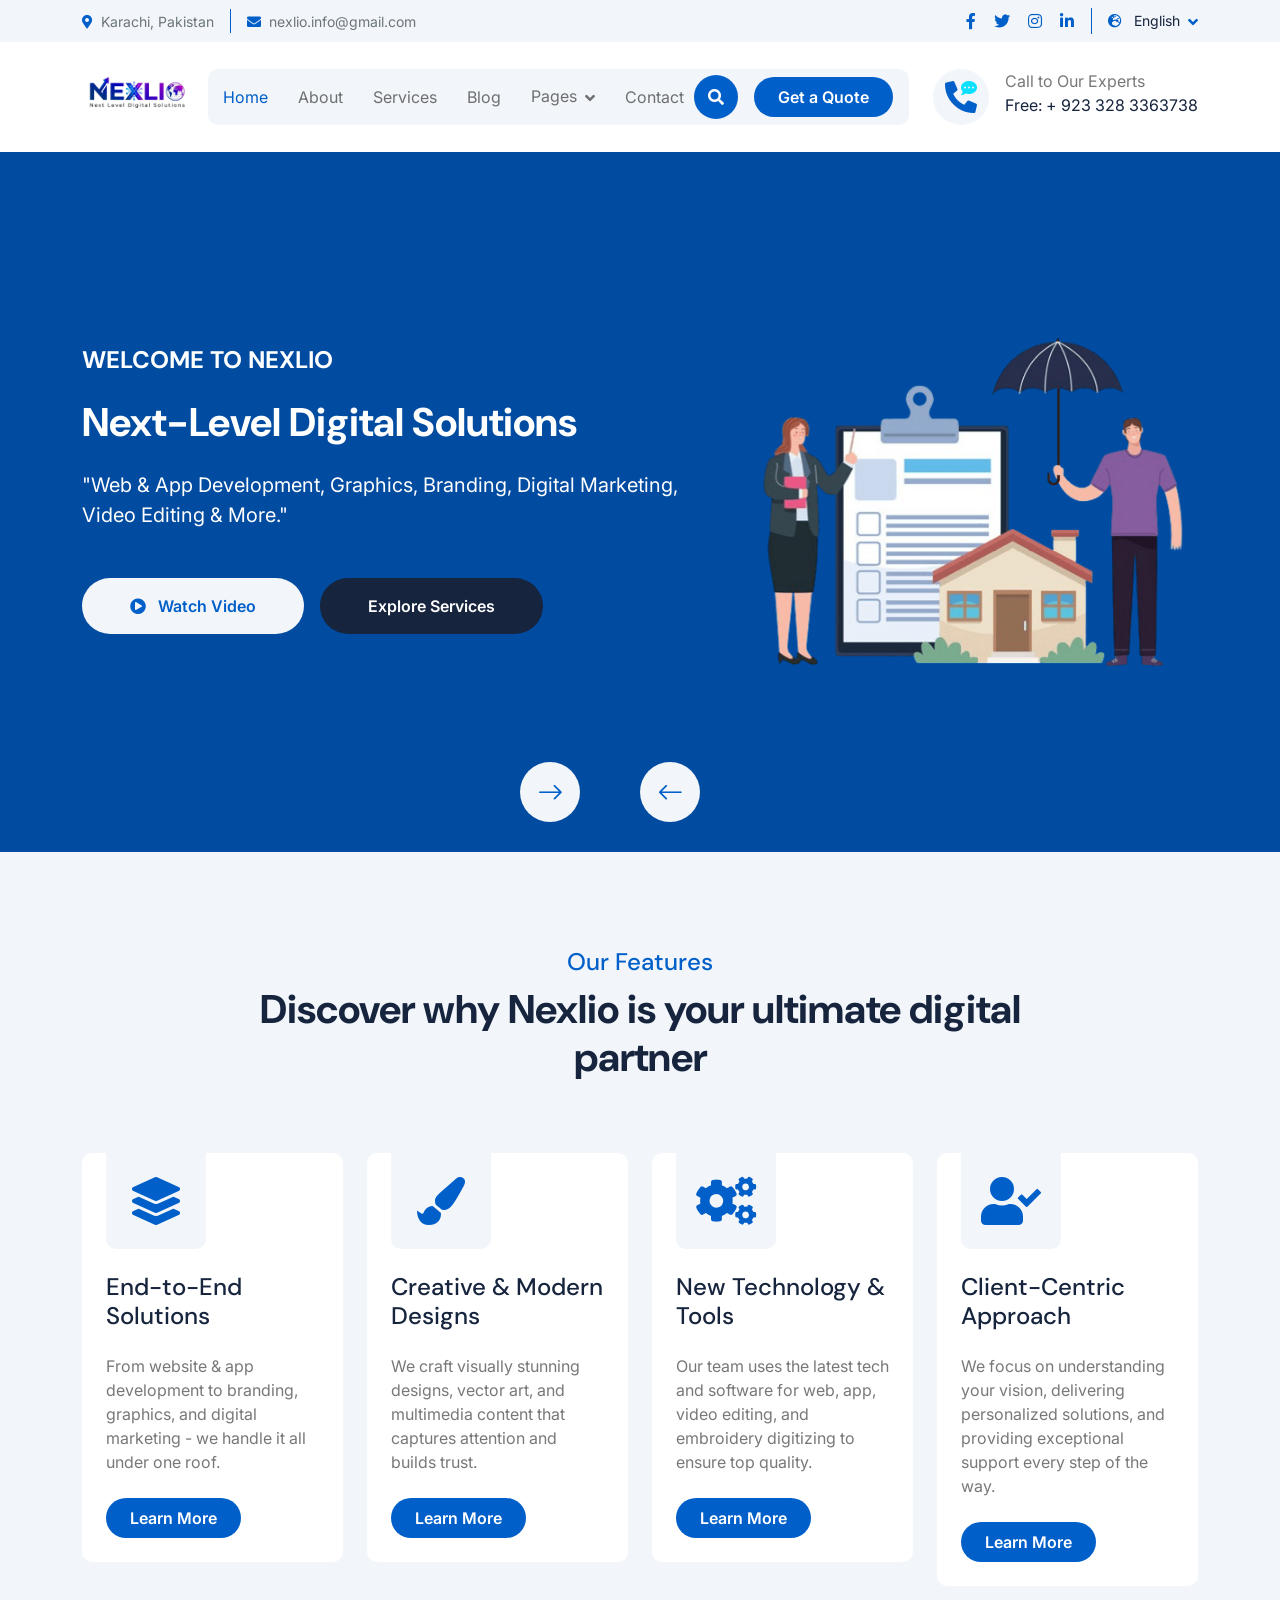
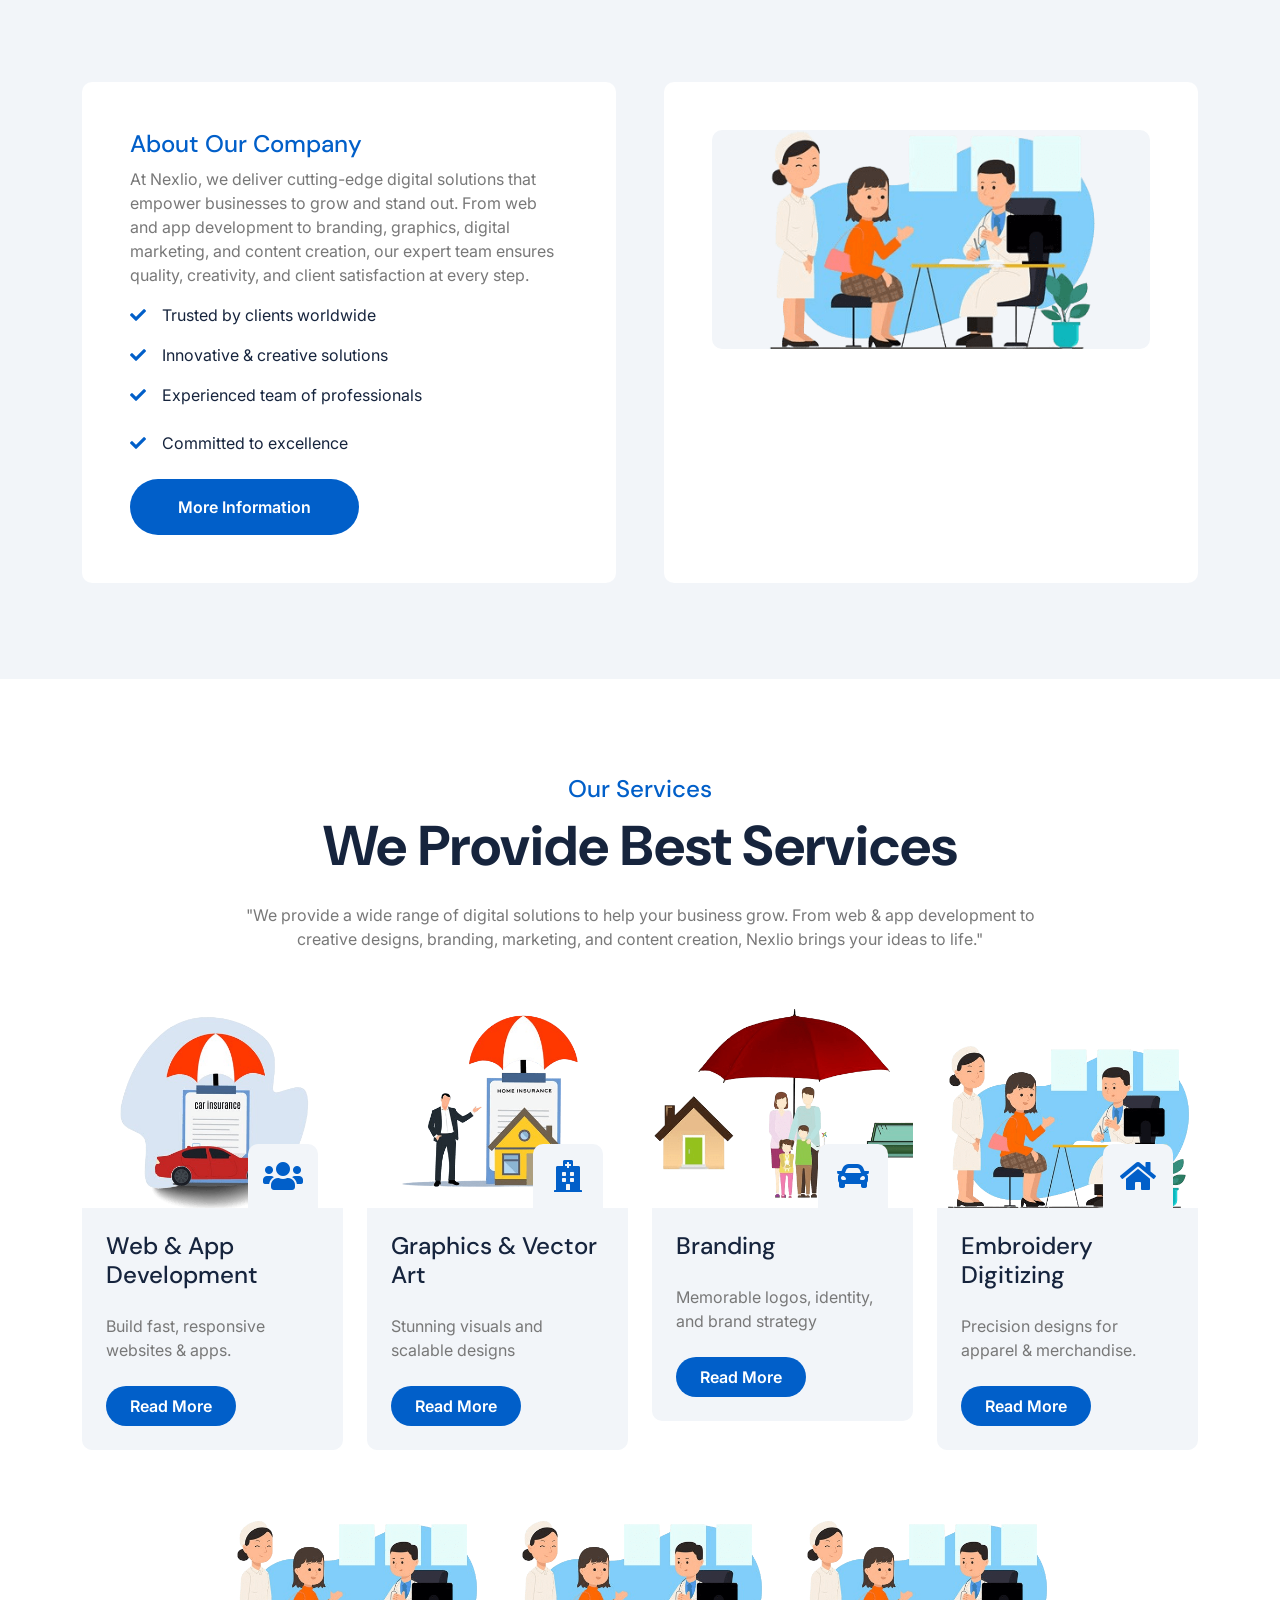
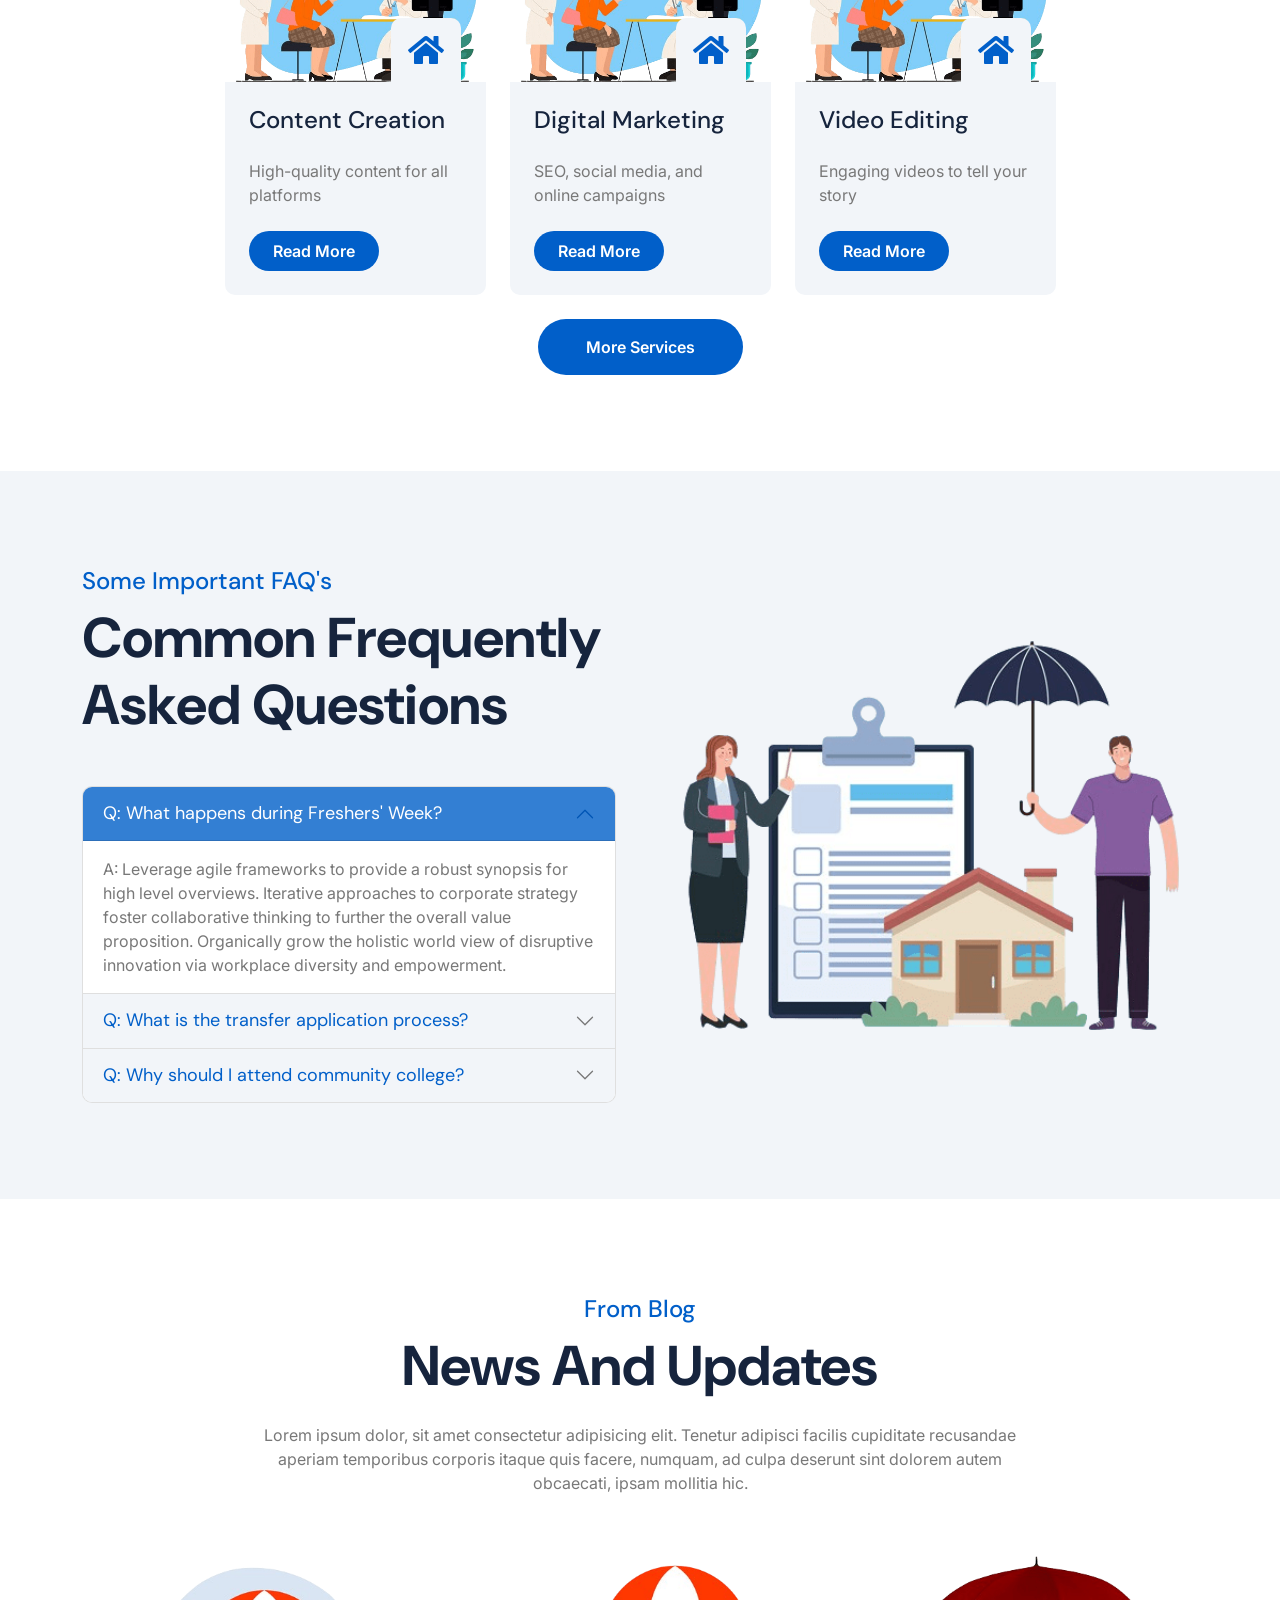
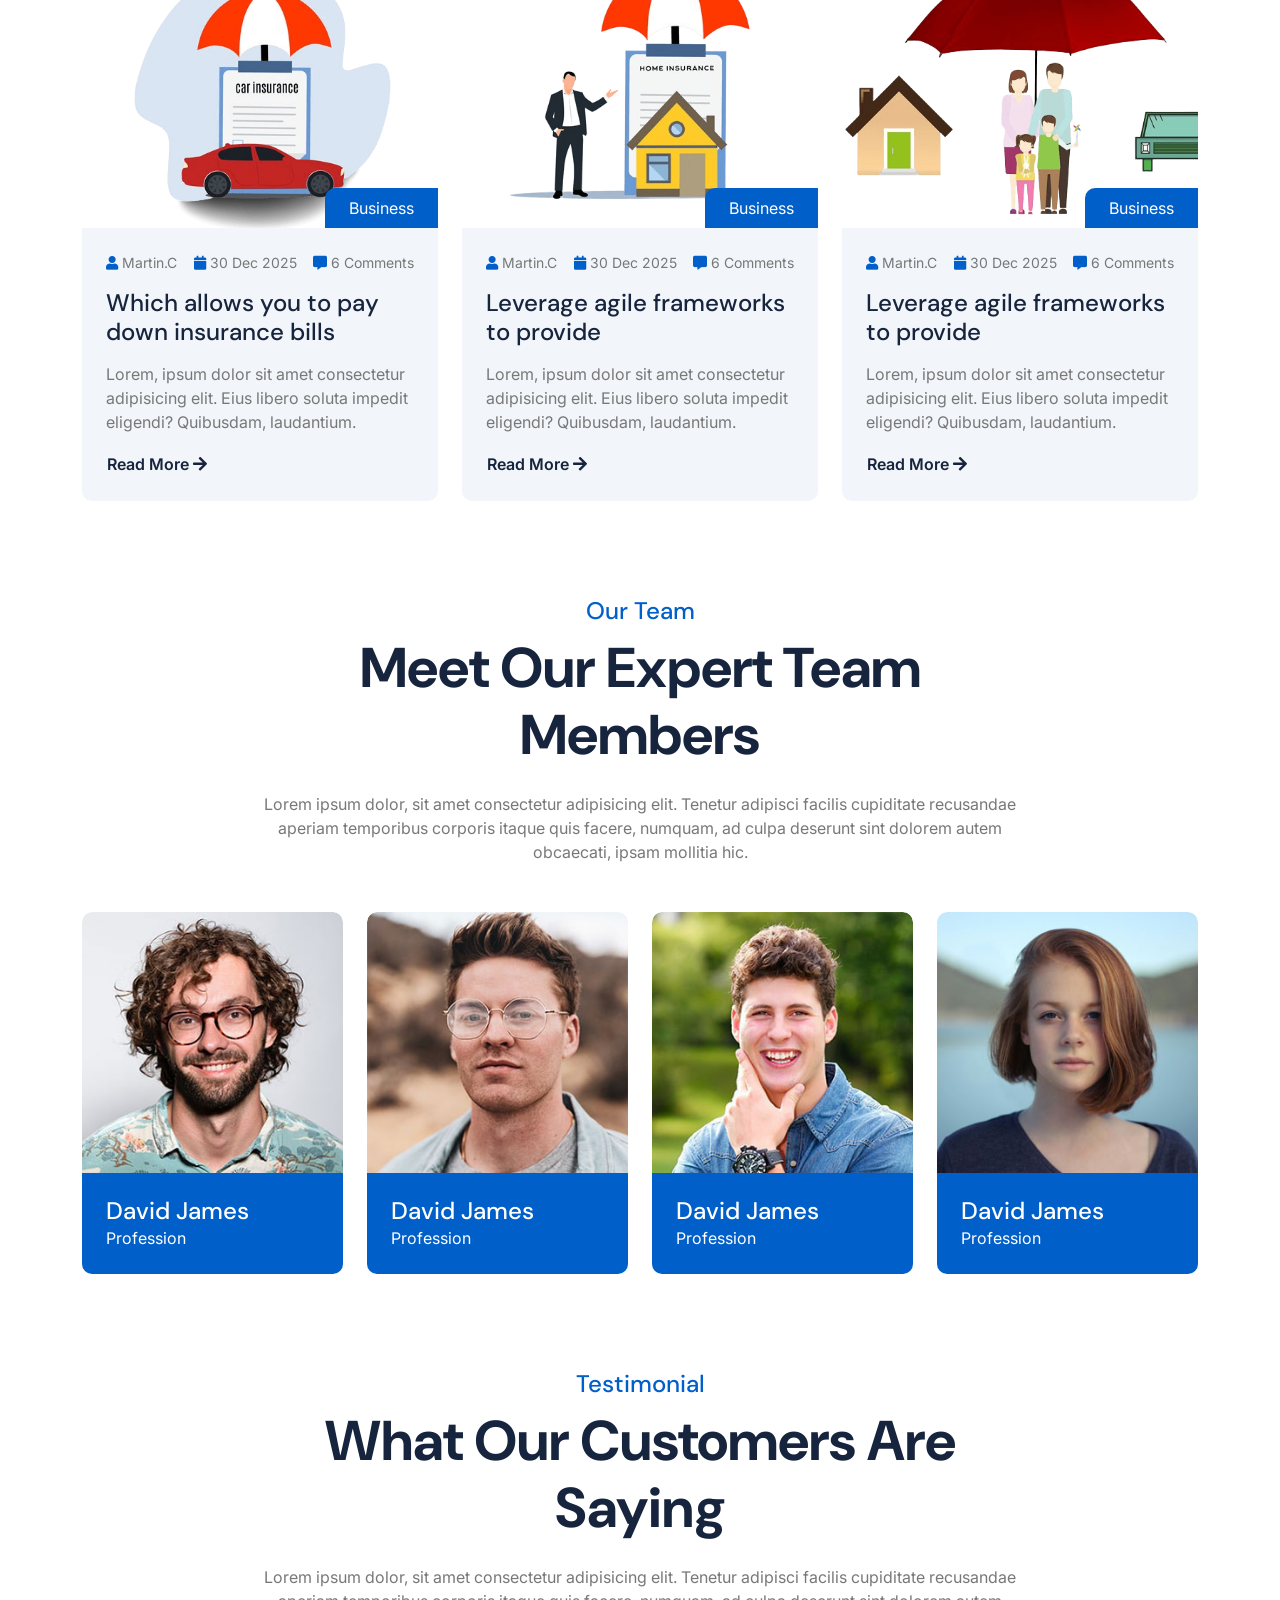
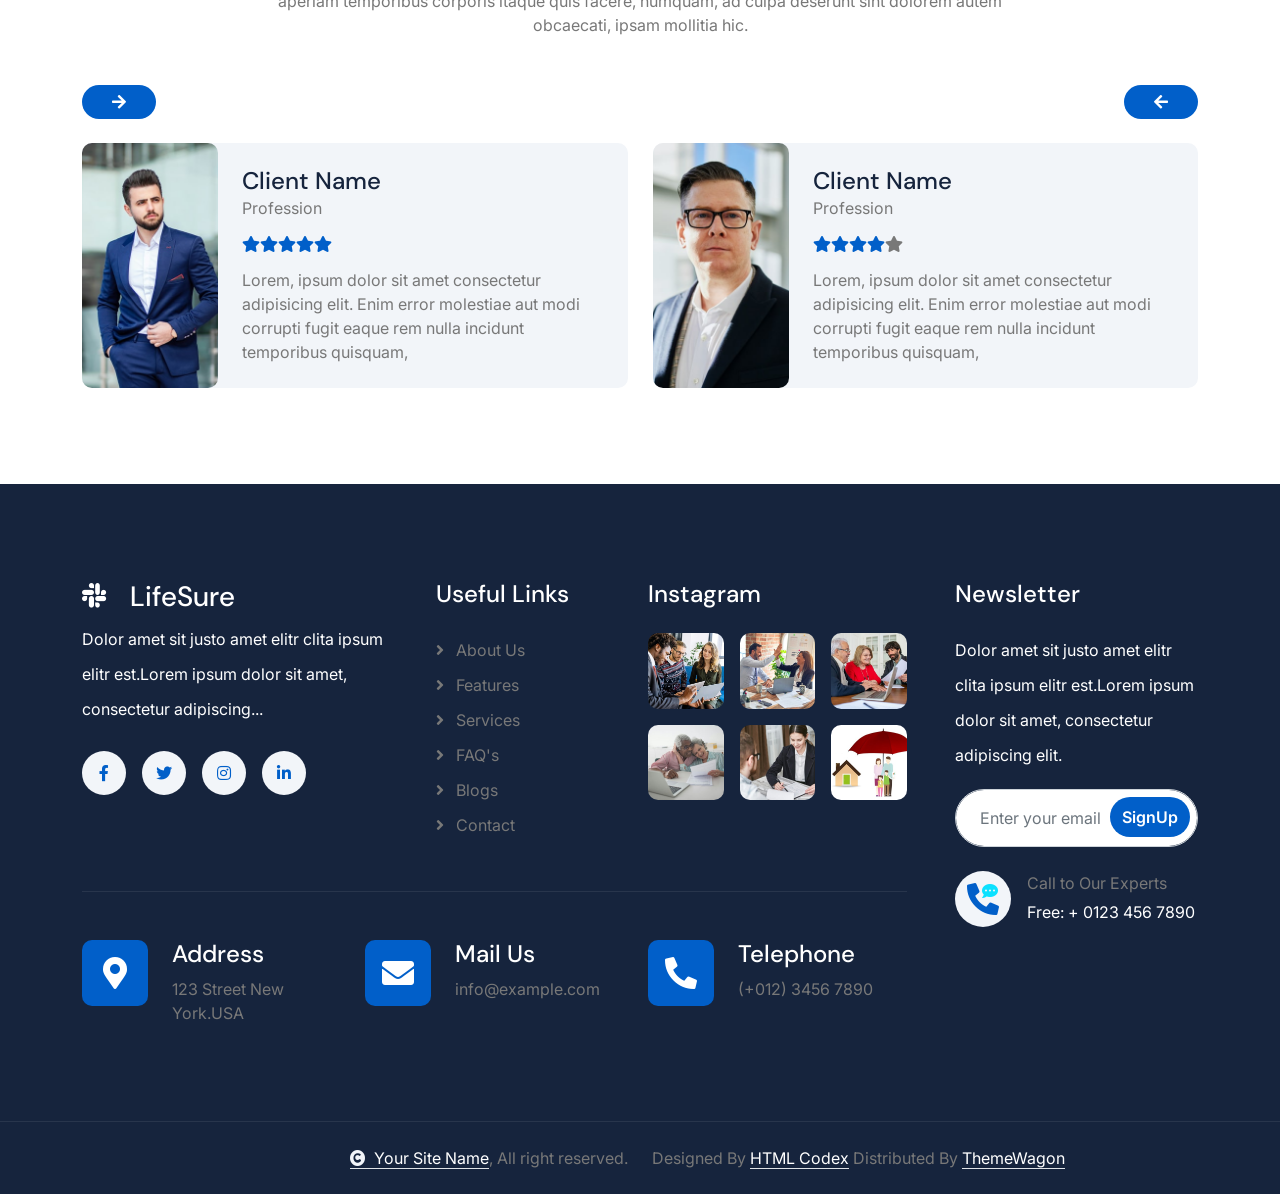
==== commit 30d3d62c: "up" ====
--- a/index.html
+++ b/index.html
@@ -170,13 +170,12 @@
                         <div class="row g-4 align-items-center">
                             <div class="col-lg-7 animated fadeInLeft">
                                 <div class="text-sm-center text-md-start">
-                                    <h4 class="text-white text-uppercase fw-bold mb-4">Welcome To LifeSure</h4>
-                                    <h1 class="display-1 text-white mb-4">Life Insurance Makes You Happy</h1>
-                                    <p class="mb-5 fs-5">Lorem Ipsum is simply dummy text of the printing and typesetting industry. Lorem Ipsum has been the industry's standard dummy... 
-                                    </p>
+                                    <h4 class="text-white text-uppercase fw-bold mb-4">Welcome To Nexlio</h4>
+                                    <h1 class="display-6 text-white mb-4">Next-Level Digital Solutions</h1>
+                                    <p class="mb-5 fs-5">"Web & App Development, Graphics, Branding, Digital Marketing, Video Editing & More." </p>
                                     <div class="d-flex justify-content-center justify-content-md-start flex-shrink-0 mb-4">
                                         <a class="btn btn-light rounded-pill py-3 px-4 px-md-5 me-2" href="#"><i class="fas fa-play-circle me-2"></i> Watch Video</a>
-                                        <a class="btn btn-dark rounded-pill py-3 px-4 px-md-5 ms-2" href="#">Learn More</a>
+                                        <a class="btn btn-dark rounded-pill py-3 px-4 px-md-5 ms-2" href="#">Explore Services</a>
                                     </div>
                                 </div>
                             </div>
@@ -200,13 +199,12 @@
                             </div>
                             <div class="col-lg-7 animated fadeInRight">
                                 <div class="text-sm-center text-md-end">
-                                    <h4 class="text-white text-uppercase fw-bold mb-4">Welcome To LifeSure</h4>
-                                    <h1 class="display-1 text-white mb-4">Life Insurance Makes You Happy</h1>
-                                    <p class="mb-5 fs-5">Lorem Ipsum is simply dummy text of the printing and typesetting industry. Lorem Ipsum has been the industry's standard dummy... 
-                                    </p>
+                                    <h4 class="text-white text-uppercase fw-bold mb-4">Welcome To Nexlio</h4>
+                                    <h1 class="display-6 text-white mb-4">Your One-Stop Digital Studio</h1>
+                                    <p class="mb-5 fs-5">From Web & App Development to Branding, Embroidery Digitizing & Creative Content — We Do It All! </p>
                                     <div class="d-flex justify-content-center justify-content-md-end flex-shrink-0 mb-4">
                                         <a class="btn btn-light rounded-pill py-3 px-4 px-md-5 me-2" href="#"><i class="fas fa-play-circle me-2"></i> Watch Video</a>
-                                        <a class="btn btn-dark rounded-pill py-3 px-4 px-md-5 ms-2" href="#">Learn More</a>
+                                        <a class="btn btn-dark rounded-pill py-3 px-4 px-md-5 ms-2" href="#">Get Started Today</a>
                                     </div>
                                 </div>
                             </div>
@@ -222,18 +220,17 @@
             <div class="container py-5">
                 <div class="text-center mx-auto pb-5 wow fadeInUp" data-wow-delay="0.2s" style="max-width: 800px;">
                     <h4 class="text-primary">Our Features</h4>
-                    <h1 class="display-4 mb-4">Insurance Provide you a Better Future</h1>
-                    <p class="mb-0">Lorem ipsum dolor, sit amet consectetur adipisicing elit. Tenetur adipisci facilis cupiditate recusandae aperiam temporibus corporis itaque quis facere, numquam, ad culpa deserunt sint dolorem autem obcaecati, ipsam mollitia hic.
-                    </p>
+                    <h1 class="display-6 mb-4">Discover why Nexlio is your ultimate digital partner</h1>
+                    <!-- <p class="mb-0">Discover why Nexlio is your ultimate digital partner           </p> -->
                 </div>
                 <div class="row g-4">
                     <div class="col-md-6 col-lg-6 col-xl-3 wow fadeInUp" data-wow-delay="0.2s">
                         <div class="feature-item p-4 pt-0">
                             <div class="feature-icon p-4 mb-4">
-                                <i class="far fa-handshake fa-3x"></i>
-                            </div>
-                            <h4 class="mb-4">Trusted Company</h4>
-                            <p class="mb-4">Lorem ipsum dolor sit amet consectetur adipisicing elit. Ea hic laborum odit pariatur...
+                                <i class="fas fa-layer-group fa-3x text-primary"></i>
+                            </div>
+                            <h4 class="mb-4">End-to-End Solutions</h4>
+                            <p class="mb-4">From website & app development to branding, graphics, and digital marketing - we handle it all under one roof.
                             </p>
                             <a class="btn btn-primary rounded-pill py-2 px-4" href="#">Learn More</a>
                         </div>
@@ -241,10 +238,10 @@
                     <div class="col-md-6 col-lg-6 col-xl-3 wow fadeInUp" data-wow-delay="0.4s">
                         <div class="feature-item p-4 pt-0">
                             <div class="feature-icon p-4 mb-4">
-                                <i class="fa fa-dollar-sign fa-3x"></i>
-                            </div>
-                            <h4 class="mb-4">Anytime Money Back</h4>
-                            <p class="mb-4">Lorem ipsum dolor sit amet consectetur adipisicing elit. Ea hic laborum odit pariatur...
+                                <i class="fas fa-paint-brush fa-3x text-primary"></i>
+                            </div>
+                            <h4 class="mb-4">Creative & Modern Designs</h4>
+                            <p class="mb-4">We craft visually stunning designs, vector art, and multimedia content that captures attention and builds trust.
                             </p>
                             <a class="btn btn-primary rounded-pill py-2 px-4" href="#">Learn More</a>
                         </div>
@@ -252,10 +249,10 @@
                     <div class="col-md-6 col-lg-6 col-xl-3 wow fadeInUp" data-wow-delay="0.6s">
                         <div class="feature-item p-4 pt-0">
                             <div class="feature-icon p-4 mb-4">
-                                <i class="fa fa-bullseye fa-3x"></i>
-                            </div>
-                            <h4 class="mb-4">Flexible Plans</h4>
-                            <p class="mb-4">Lorem ipsum dolor sit amet consectetur adipisicing elit. Ea hic laborum odit pariatur...
+                                <i class="fas fa-cogs fa-3x text-primary"></i>
+                            </div>
+                            <h4 class="mb-4">New Technology & Tools</h4>
+                            <p class="mb-4">Our team uses the latest tech and software for web, app, video editing, and embroidery digitizing to ensure top quality.
                             </p>
                             <a class="btn btn-primary rounded-pill py-2 px-4" href="#">Learn More</a>
                         </div>
@@ -263,10 +260,10 @@
                     <div class="col-md-6 col-lg-6 col-xl-3 wow fadeInUp" data-wow-delay="0.8s">
                         <div class="feature-item p-4 pt-0">
                             <div class="feature-icon p-4 mb-4">
-                                <i class="fa fa-headphones fa-3x"></i>
-                            </div>
-                            <h4 class="mb-4">24/7 Fast Support</h4>
-                            <p class="mb-4">Lorem ipsum dolor sit amet consectetur adipisicing elit. Ea hic laborum odit pariatur...
+                                <i class="fas fa-user-check fa-3x text-primary"></i>
+                            </div>
+                            <h4 class="mb-4">Client-Centric Approach</h4>
+                            <p class="mb-4">We focus on understanding your vision, delivering personalized solutions, and providing exceptional support every step of the way.
                             </p>
                             <a class="btn btn-primary rounded-pill py-2 px-4" href="#">Learn More</a>
                         </div>
@@ -283,14 +280,15 @@
                     <div class="col-xl-6 wow fadeInLeft" data-wow-delay="0.2s">
                         <div class="about-item-content bg-white rounded p-5 h-100">
                             <h4 class="text-primary">About Our Company</h4>
-                            <h1 class="display-4 mb-4">High Range of Exploring Protection</h1>
-                            <p>Lorem ipsum, dolor sit amet consectetur adipisicing elit. Sunt debitis sint tempora. Corporis consequatur illo blanditiis voluptates aperiam quos aliquam totam aliquid rem explicabo,
+                            <!-- <h1 class="display-4 mb-4">High Range of Exploring Protection</h1> -->
+                            <p>At Nexlio, we deliver cutting-edge digital solutions that empower businesses to grow and stand out. From web and app development to branding, graphics, digital marketing, and content creation, our expert team ensures quality, creativity, and client satisfaction at every step.
                             </p>
-                            <p>Lorem ipsum dolor sit amet consectetur adipisicing elit. Beatae praesentium recusandae eligendi modi hic
-                            </p>
-                            <p class="text-dark"><i class="fa fa-check text-primary me-3"></i>We can save your money.</p>
-                            <p class="text-dark"><i class="fa fa-check text-primary me-3"></i>Production or trading of good</p>
-                            <p class="text-dark mb-4"><i class="fa fa-check text-primary me-3"></i>Our life insurance is flexible</p>
+                            <!-- <p>Lorem ipsum dolor sit amet consectetur adipisicing elit. Beatae praesentium recusandae eligendi modi hic
+                            </p> -->
+                            <p class="text-dark"><i class="fa fa-check text-primary me-3"></i>Trusted by clients worldwide</p>
+                            <p class="text-dark"><i class="fa fa-check text-primary me-3"></i>Innovative & creative solutions</p>
+                            <p class="text-dark mb-4"><i class="fa fa-check text-primary me-3"></i>Experienced team of professionals</p>
+                            <p class="text-dark mb-4"><i class="fa fa-check text-primary me-3"></i>Committed to excellence</p>
                             <a class="btn btn-primary rounded-pill py-3 px-5" href="#">More Information</a>
                         </div>
                     </div>
@@ -302,7 +300,7 @@
                                         <img src="img/about-1.png" class="img-fluid rounded w-100" alt="">
                                     </div>
                                 </div>
-                                <div class="col-sm-6">
+                                <!-- <div class="col-sm-6">
                                     <div class="counter-item bg-light rounded p-3 h-100">
                                         <div class="counter-counting">
                                             <span class="text-primary fs-2 fw-bold" data-toggle="counter-up">129</span>
@@ -337,7 +335,7 @@
                                         </div>
                                         <h4 class="mb-0 text-dark">Team Members</h4>
                                     </div>
-                                </div>
+                                </div> -->
                             </div>
                         </div>
                     </div>
@@ -352,7 +350,7 @@
                 <div class="text-center mx-auto pb-5 wow fadeInUp" data-wow-delay="0.2s" style="max-width: 800px;">
                     <h4 class="text-primary">Our Services</h4>
                     <h1 class="display-4 mb-4">We Provide Best Services</h1>
-                    <p class="mb-0">Lorem ipsum dolor, sit amet consectetur adipisicing elit. Tenetur adipisci facilis cupiditate recusandae aperiam temporibus corporis itaque quis facere, numquam, ad culpa deserunt sint dolorem autem obcaecati, ipsam mollitia hic.
+                    <p class="mb-0">"We provide a wide range of digital solutions to help your business grow. From web & app development to creative designs, branding, marketing, and content creation, Nexlio brings your ideas to life."
                     </p>
                 </div>
                 <div class="row g-4 justify-content-center">
@@ -366,8 +364,8 @@
                             </div>
                             <div class="service-content p-4">
                                 <div class="service-content-inner">
-                                    <a href="#" class="d-inline-block h4 mb-4">Life Insurance</a>
-                                    <p class="mb-4">Lorem ipsum dolor sit amet consectetur adipisicing elit. Perspiciatis, eum!</p>
+                                    <a href="#" class="d-inline-block h4 mb-4">Web & App Development</a>
+                                    <p class="mb-4">Build fast, responsive websites & apps.</p>
                                     <a class="btn btn-primary rounded-pill py-2 px-4" href="#">Read More</a>
                                 </div>
                             </div>
@@ -383,8 +381,8 @@
                             </div>
                             <div class="service-content p-4">
                                 <div class="service-content-inner">
-                                    <a href="#" class="d-inline-block h4 mb-4">Health Insurance</a>
-                                    <p class="mb-4">Lorem ipsum dolor sit amet consectetur adipisicing elit. Perspiciatis, eum!</p>
+                                    <a href="#" class="d-inline-block h4 mb-4">Graphics & Vector Art</a>
+                                    <p class="mb-4">Stunning visuals and scalable designs</p>
                                     <a class="btn btn-primary rounded-pill py-2 px-4" href="#">Read More</a>
                                 </div>
                             </div>
@@ -400,8 +398,8 @@
                             </div>
                             <div class="service-content p-4">
                                 <div class="service-content-inner">
-                                    <a href="#" class="d-inline-block h4 mb-4">Car Insurance</a>
-                                    <p class="mb-4">Lorem ipsum dolor sit amet consectetur adipisicing elit. Perspiciatis, eum!</p>
+                                    <a href="#" class="d-inline-block h4 mb-4">Branding</a>
+                                    <p class="mb-4">Memorable logos, identity, and brand strategy</p>
                                     <a class="btn btn-primary rounded-pill py-2 px-4" href="#">Read More</a>
                                 </div>
                             </div>
@@ -417,8 +415,56 @@
                             </div>
                             <div class="service-content p-4">
                                 <div class="service-content-inner">
-                                    <a href="#" class="d-inline-block h4 mb-4">Home Insurance</a>
-                                    <p class="mb-4">Lorem ipsum dolor sit amet consectetur adipisicing elit. Perspiciatis, eum!</p>
+                                    <a href="#" class="d-inline-block h4 mb-4">Embroidery Digitizing</a>
+                                    <p class="mb-4">Precision designs for apparel & merchandise.</p>
+                                    <a class="btn btn-primary rounded-pill py-2 px-4" href="#">Read More</a>
+                                </div>
+                            </div>
+                        </div>
+                    </div><div class="col-md-6 col-lg-6 col-xl-3 wow fadeInUp" data-wow-delay="0.10s">
+                        <div class="service-item">
+                            <div class="service-img">
+                                <img src="img/blog-4.png" class="img-fluid rounded-top w-100" alt="">
+                                <div class="service-icon p-3">
+                                    <i class="fa fa-home fa-2x"></i>
+                                </div>
+                            </div>
+                            <div class="service-content p-4">
+                                <div class="service-content-inner">
+                                    <a href="#" class="d-inline-block h4 mb-4">Content Creation</a>
+                                    <p class="mb-4">High-quality content for all platforms</p>
+                                    <a class="btn btn-primary rounded-pill py-2 px-4" href="#">Read More</a>
+                                </div>
+                            </div>
+                        </div>
+                    </div><div class="col-md-6 col-lg-6 col-xl-3 wow fadeInUp" data-wow-delay="0.12s">
+                        <div class="service-item">
+                            <div class="service-img">
+                                <img src="img/blog-4.png" class="img-fluid rounded-top w-100" alt="">
+                                <div class="service-icon p-3">
+                                    <i class="fa fa-home fa-2x"></i>
+                                </div>
+                            </div>
+                            <div class="service-content p-4">
+                                <div class="service-content-inner">
+                                    <a href="#" class="d-inline-block h4 mb-4">Digital Marketing</a>
+                                    <p class="mb-4">SEO, social media, and online campaigns</p>
+                                    <a class="btn btn-primary rounded-pill py-2 px-4" href="#">Read More</a>
+                                </div>
+                            </div>
+                        </div>
+                    </div><div class="col-md-6 col-lg-6 col-xl-3 wow fadeInUp" data-wow-delay="0.14s">
+                        <div class="service-item">
+                            <div class="service-img">
+                                <img src="img/blog-4.png" class="img-fluid rounded-top w-100" alt="">
+                                <div class="service-icon p-3">
+                                    <i class="fa fa-home fa-2x"></i>
+                                </div>
+                            </div>
+                            <div class="service-content p-4">
+                                <div class="service-content-inner">
+                                    <a href="#" class="d-inline-block h4 mb-4">Video Editing</a>
+                                    <p class="mb-4">Engaging videos to tell your story</p>
                                     <a class="btn btn-primary rounded-pill py-2 px-4" href="#">Read More</a>
                                 </div>
                             </div>
--- a/css/style.css
+++ b/css/style.css
@@ -228,7 +228,7 @@
 
 @media (max-width: 991px) {
     .navbar {
-        padding: 20px 0;
+        padding: 0px 0;
     }
 
     .navbar .navbar-nav .nav-link {
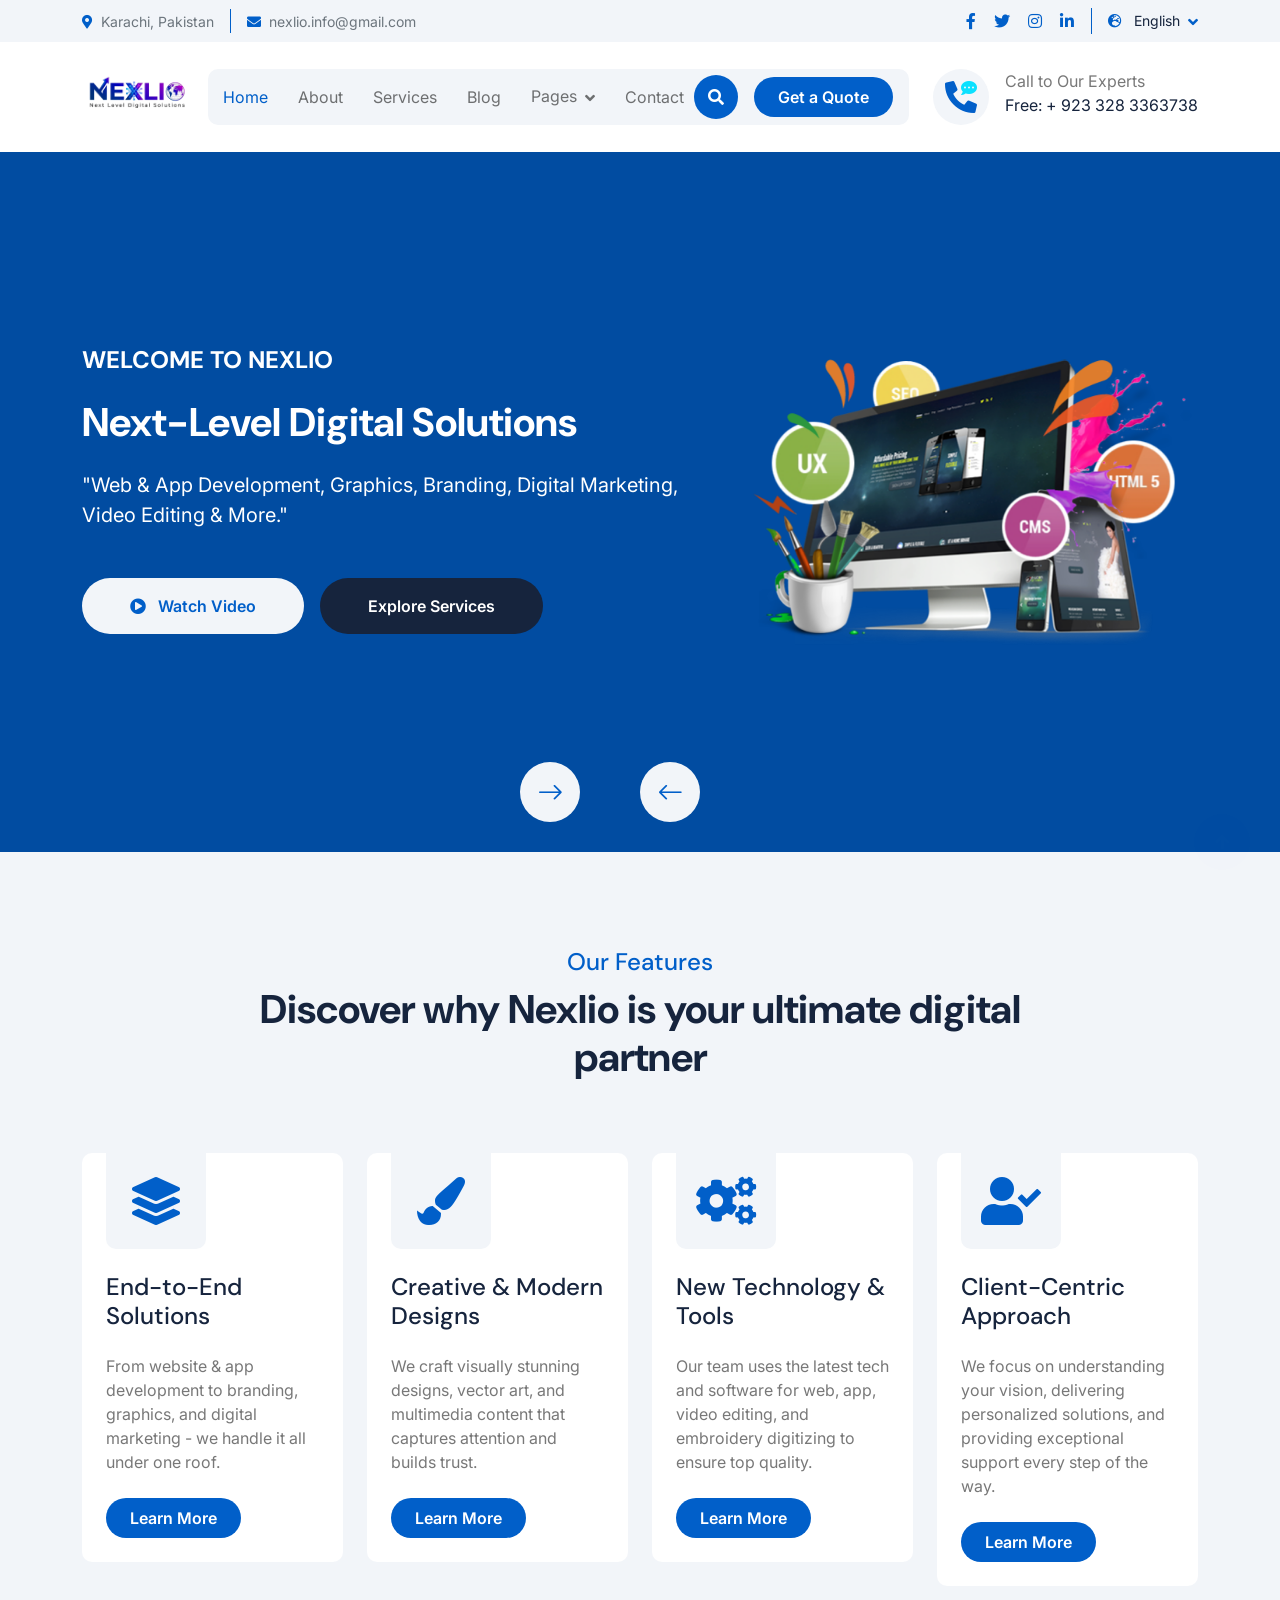
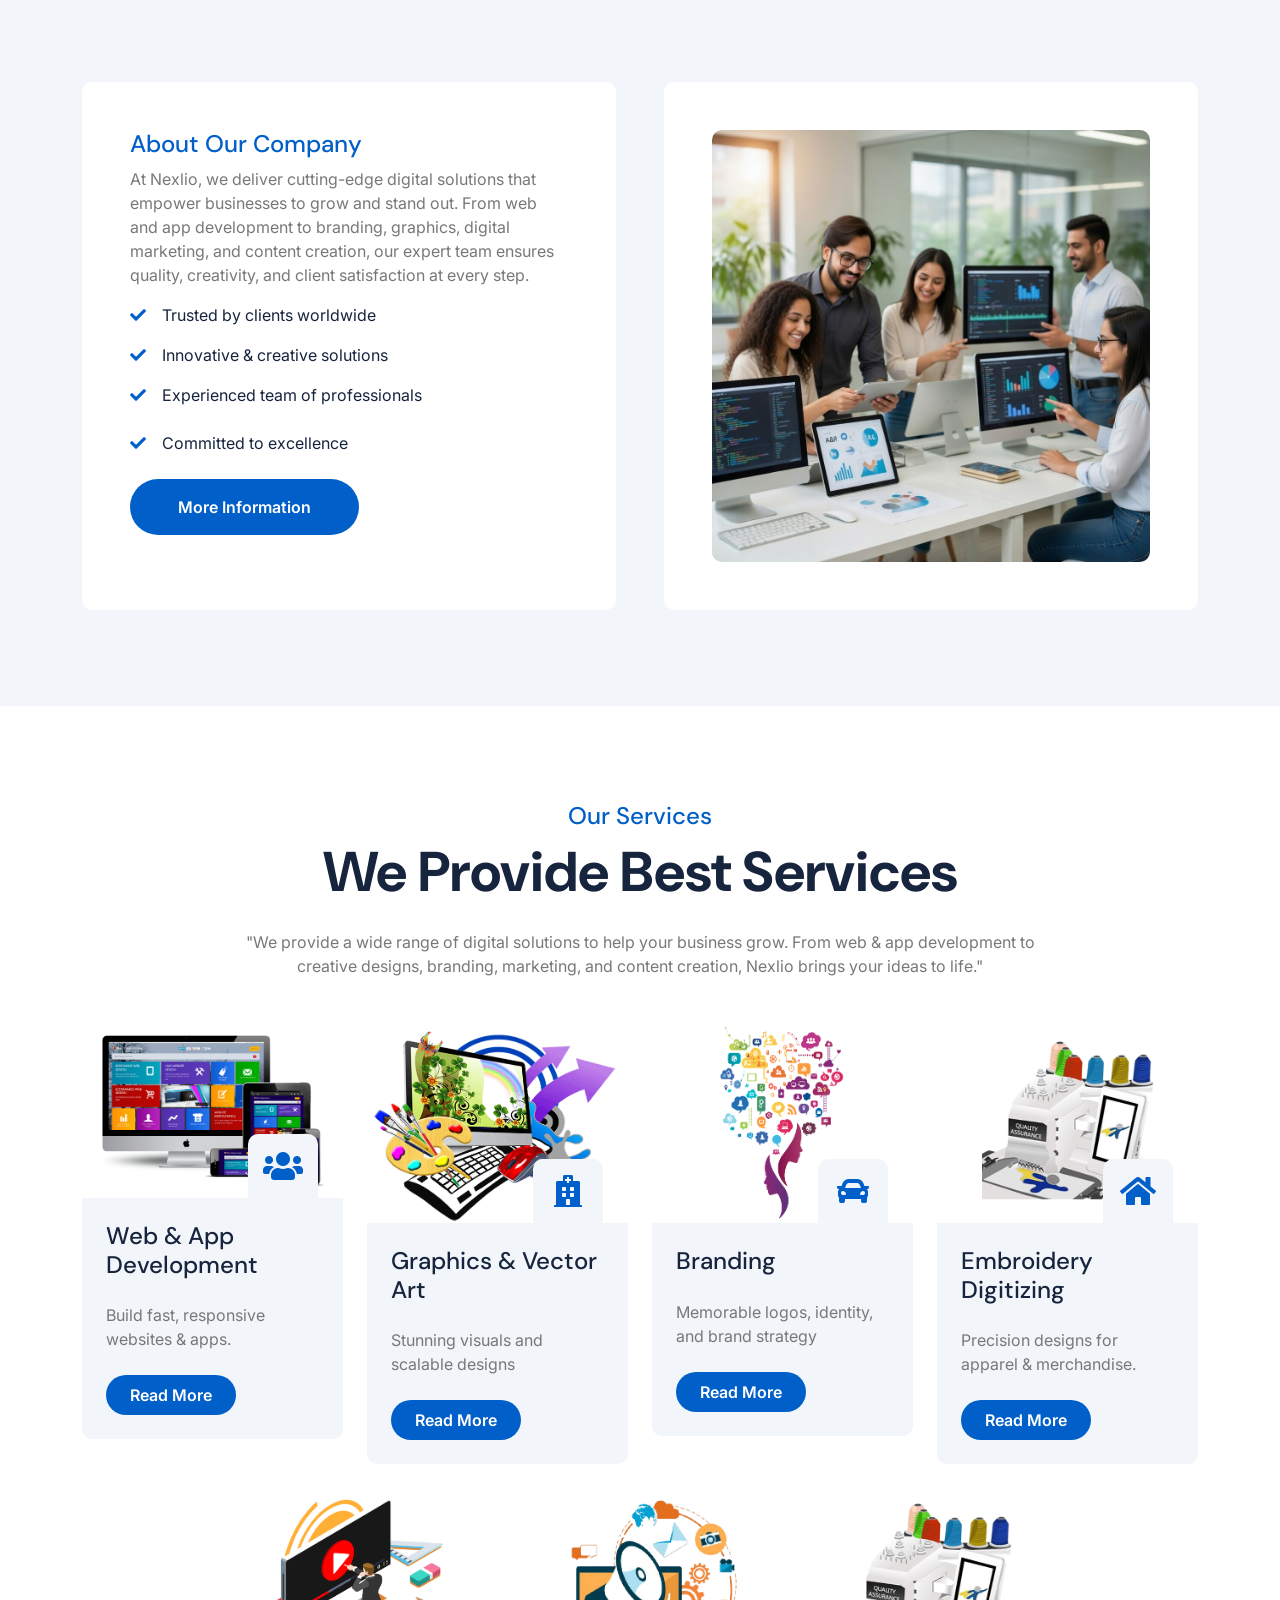
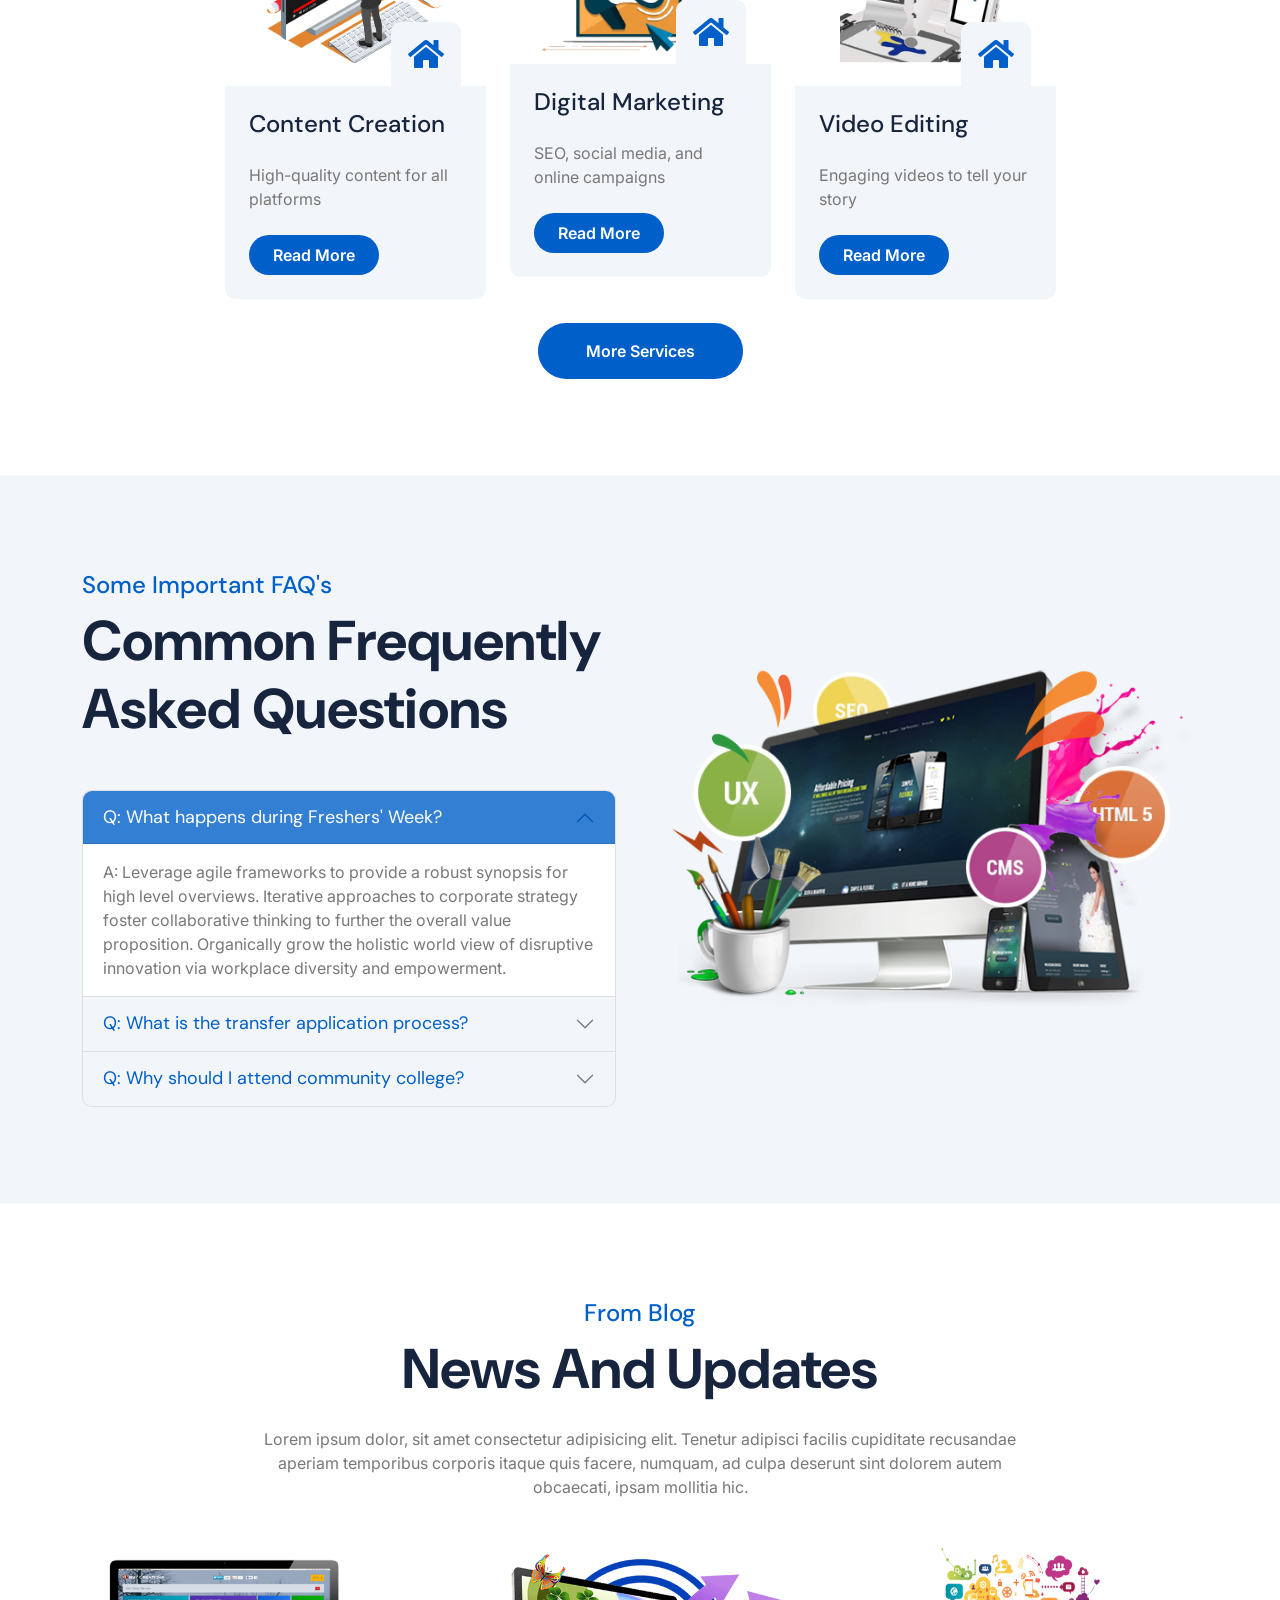
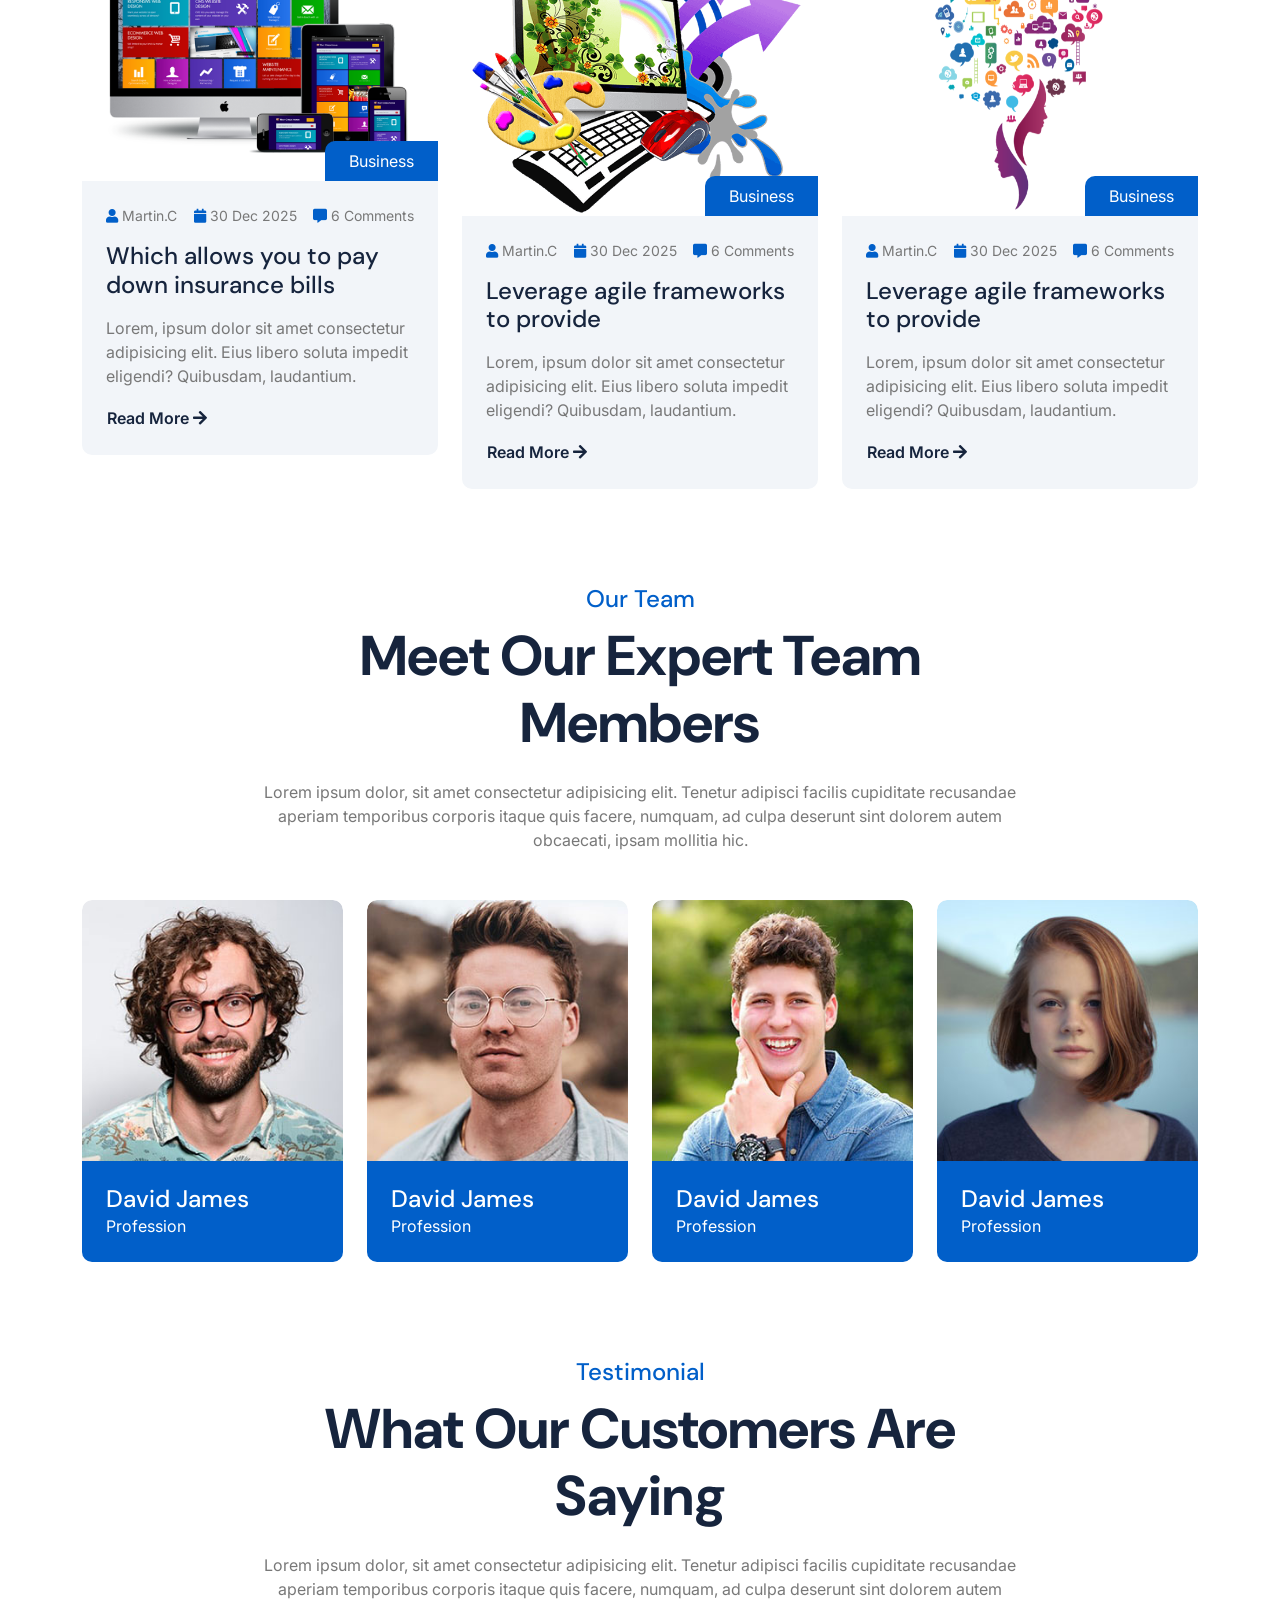
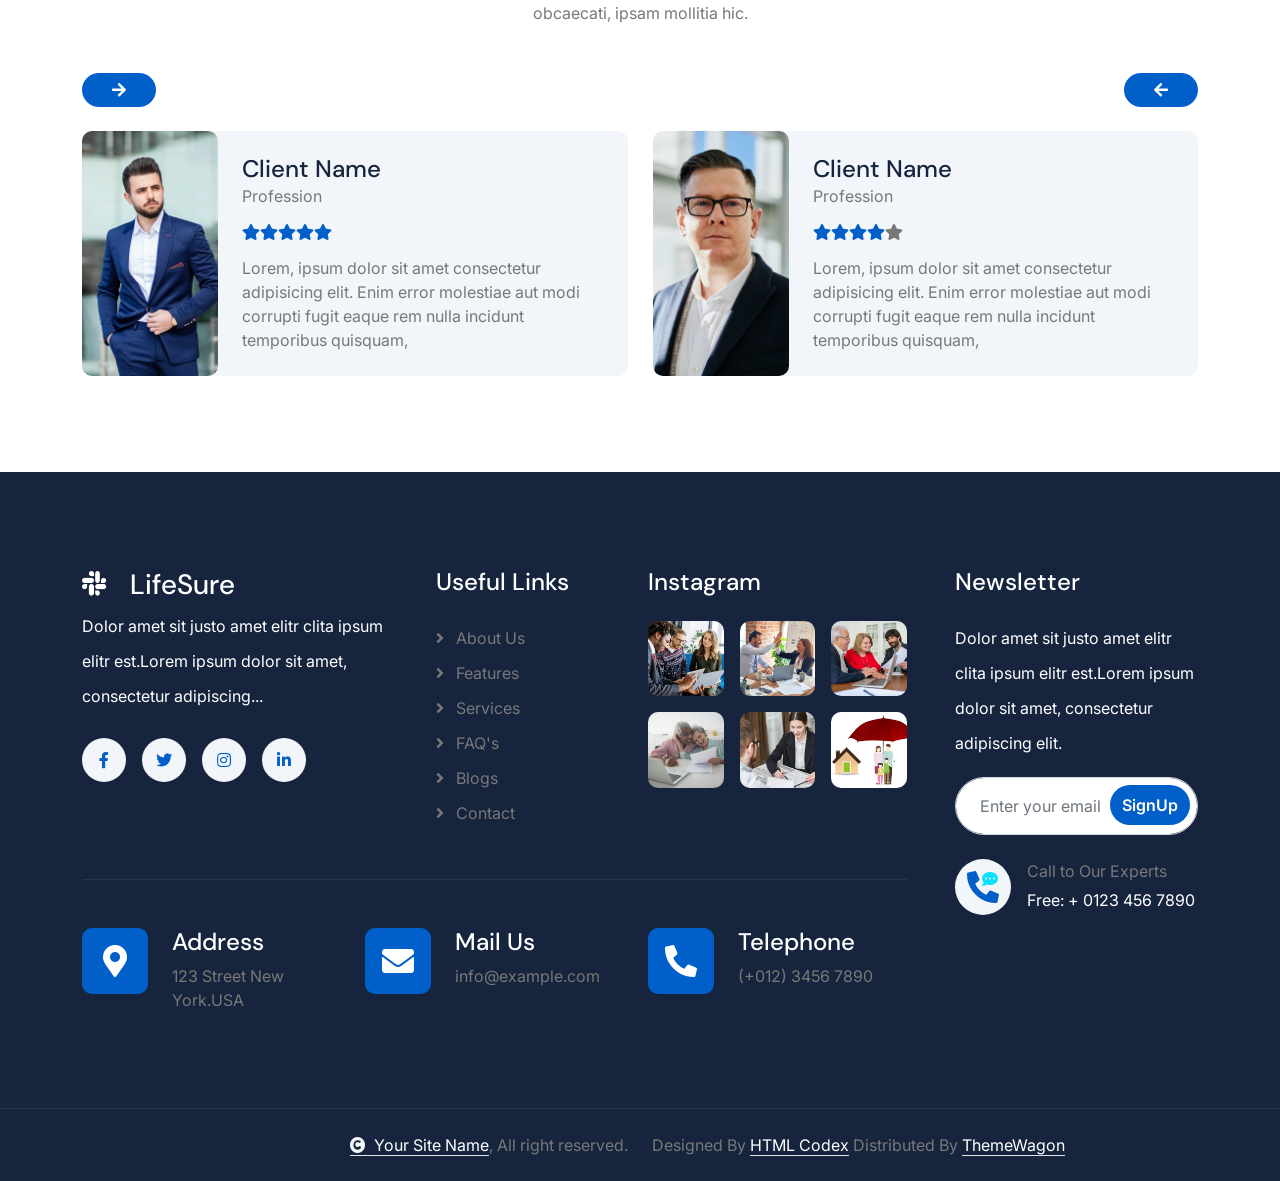
==== commit bbb684fd: "up" ====
--- a/index.html
+++ b/index.html
@@ -194,7 +194,7 @@
                         <div class="row gy-4 gy-lg-0 gx-0 gx-lg-5 align-items-center">
                             <div class="col-lg-5 animated fadeInLeft">
                                 <div class="calrousel-img">
-                                    <img src="img/carousel-2.png" class="img-fluid w-100" alt="">
+                                    <img src="img/carousel-3.png" class="img-fluid w-100" alt="">
                                 </div>
                             </div>
                             <div class="col-lg-7 animated fadeInRight">
@@ -297,7 +297,7 @@
                             <div class="row g-4 justify-content-center">
                                 <div class="col-12">
                                     <div class="rounded bg-light">
-                                        <img src="img/about-1.png" class="img-fluid rounded w-100" alt="">
+                                        <img src="img/about-1.jpg" class="img-fluid rounded w-100" alt="">
                                     </div>
                                 </div>
                                 <!-- <div class="col-sm-6">
@@ -424,7 +424,7 @@
                     </div><div class="col-md-6 col-lg-6 col-xl-3 wow fadeInUp" data-wow-delay="0.10s">
                         <div class="service-item">
                             <div class="service-img">
-                                <img src="img/blog-4.png" class="img-fluid rounded-top w-100" alt="">
+                                <img src="img/blog-5.png" class="img-fluid rounded-top w-100" alt="">
                                 <div class="service-icon p-3">
                                     <i class="fa fa-home fa-2x"></i>
                                 </div>
@@ -440,7 +440,7 @@
                     </div><div class="col-md-6 col-lg-6 col-xl-3 wow fadeInUp" data-wow-delay="0.12s">
                         <div class="service-item">
                             <div class="service-img">
-                                <img src="img/blog-4.png" class="img-fluid rounded-top w-100" alt="">
+                                <img src="img/blog-6.png" class="img-fluid rounded-top w-100" alt="">
                                 <div class="service-icon p-3">
                                     <i class="fa fa-home fa-2x"></i>
                                 </div>
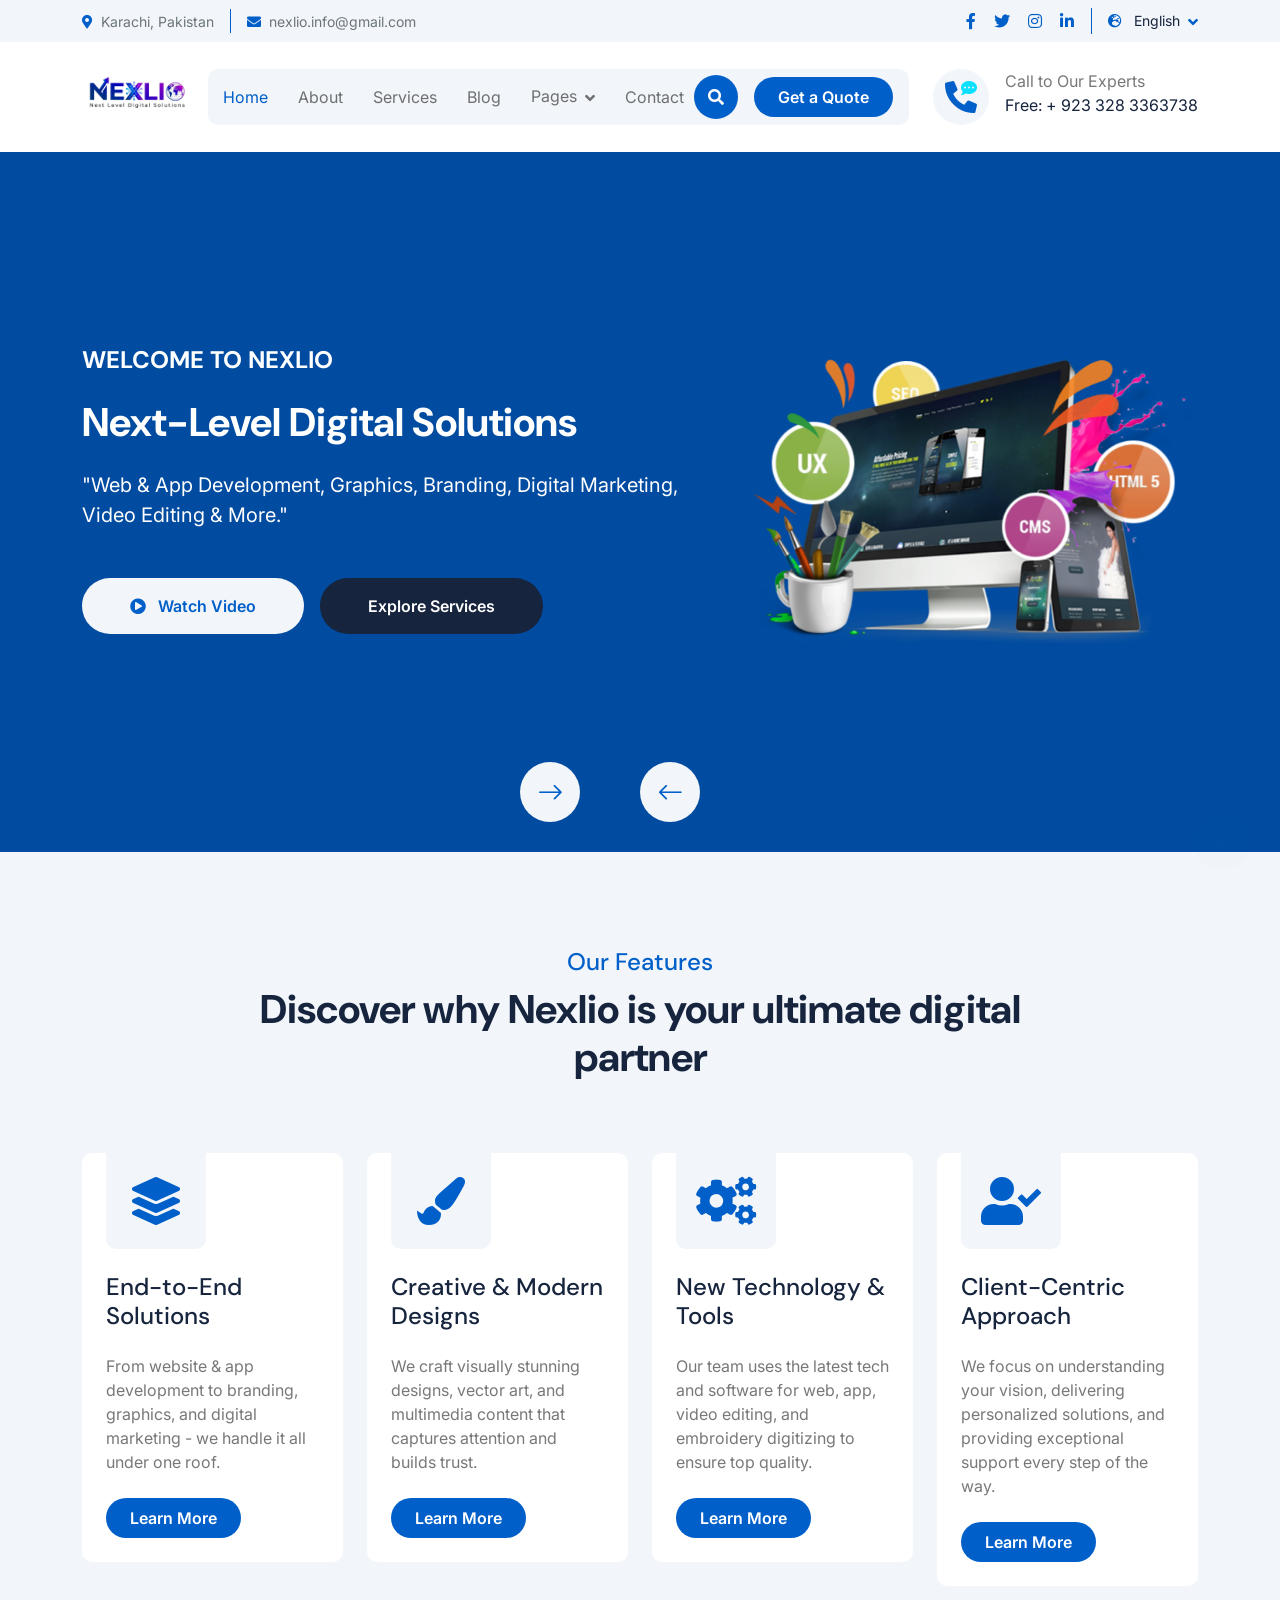
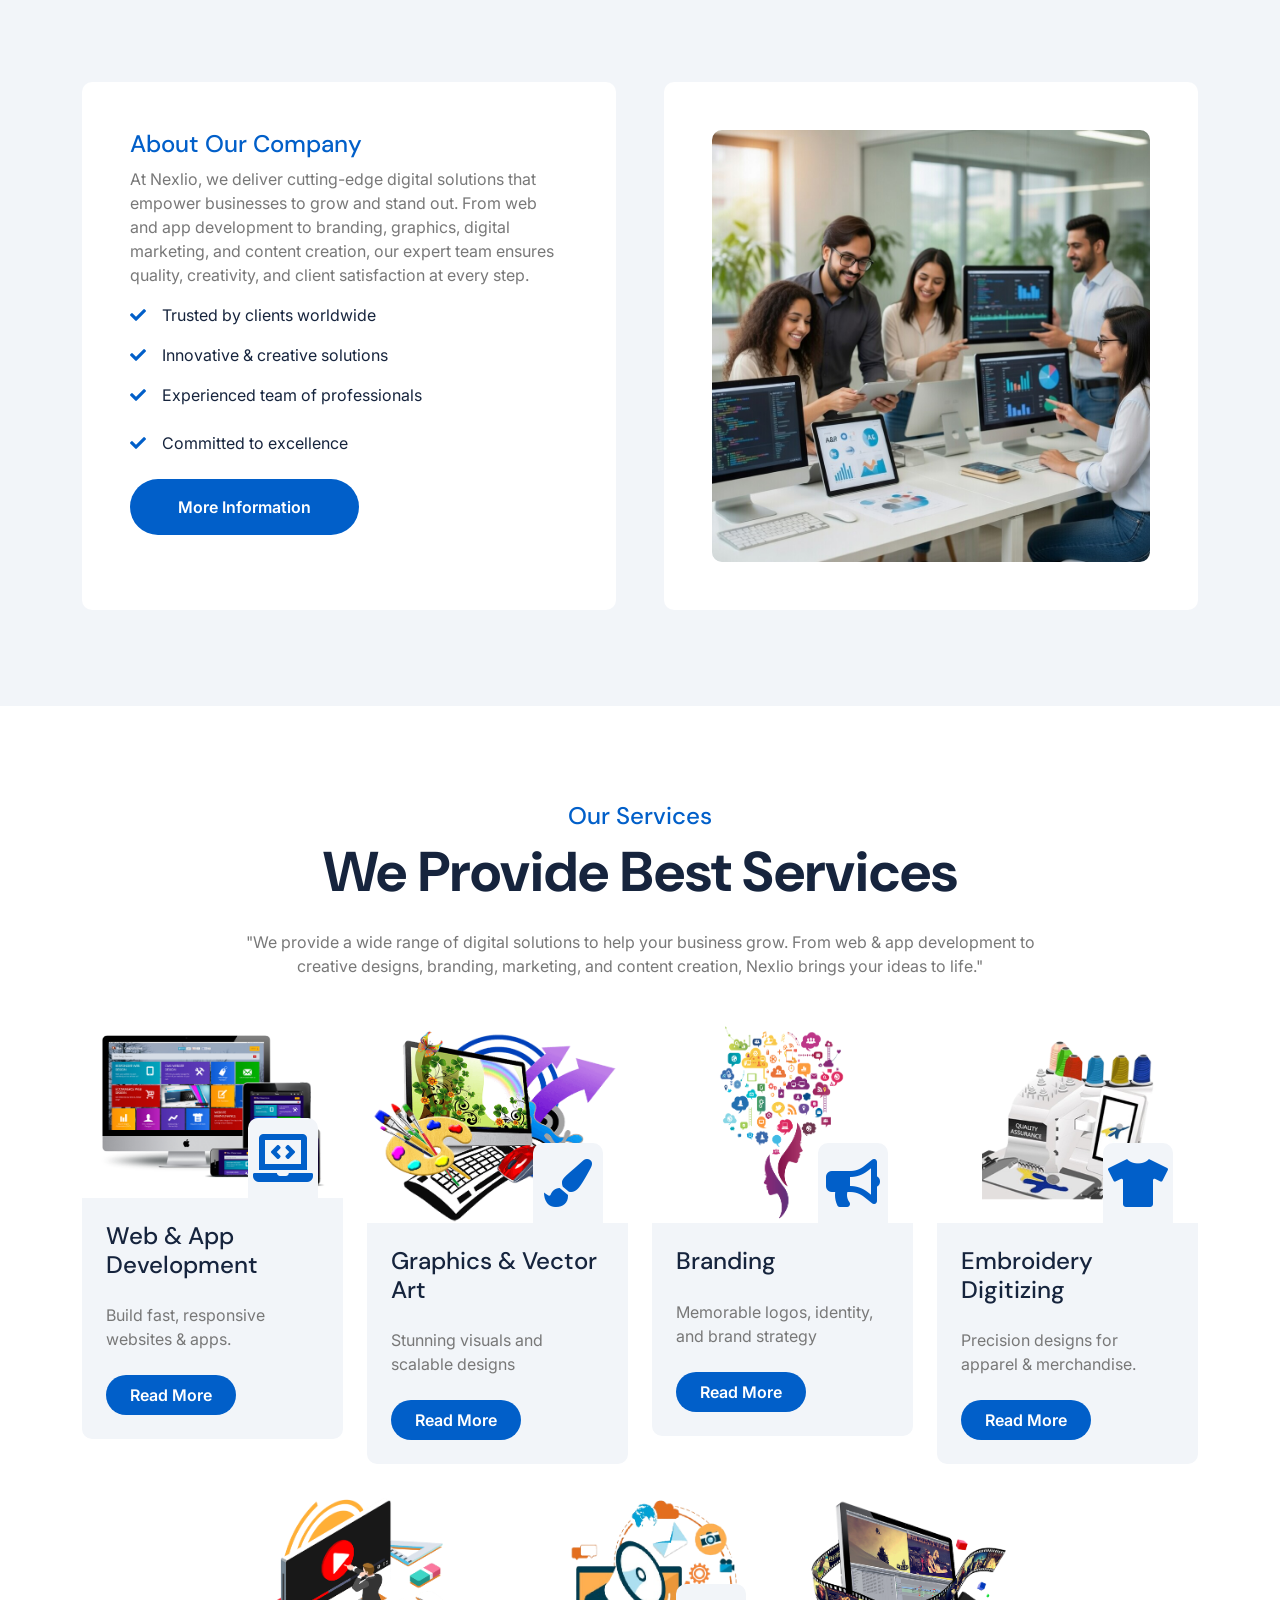
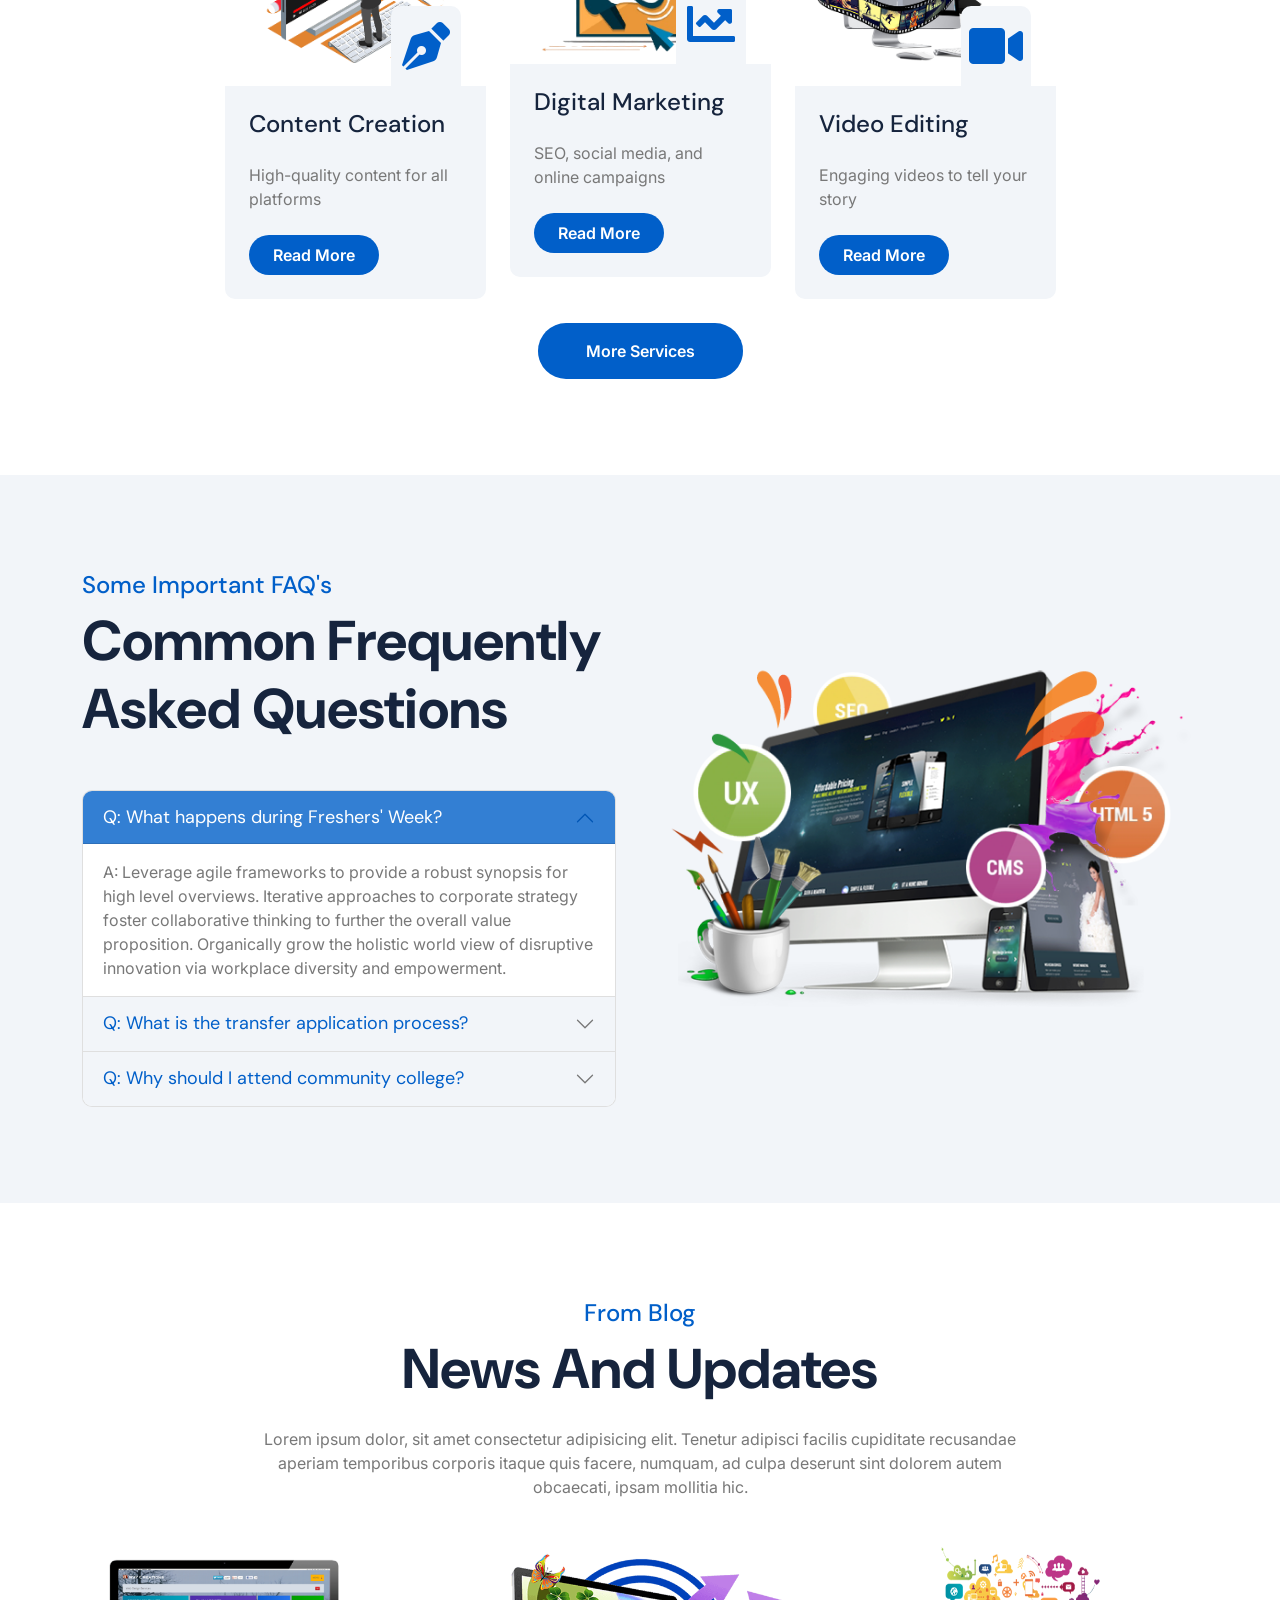
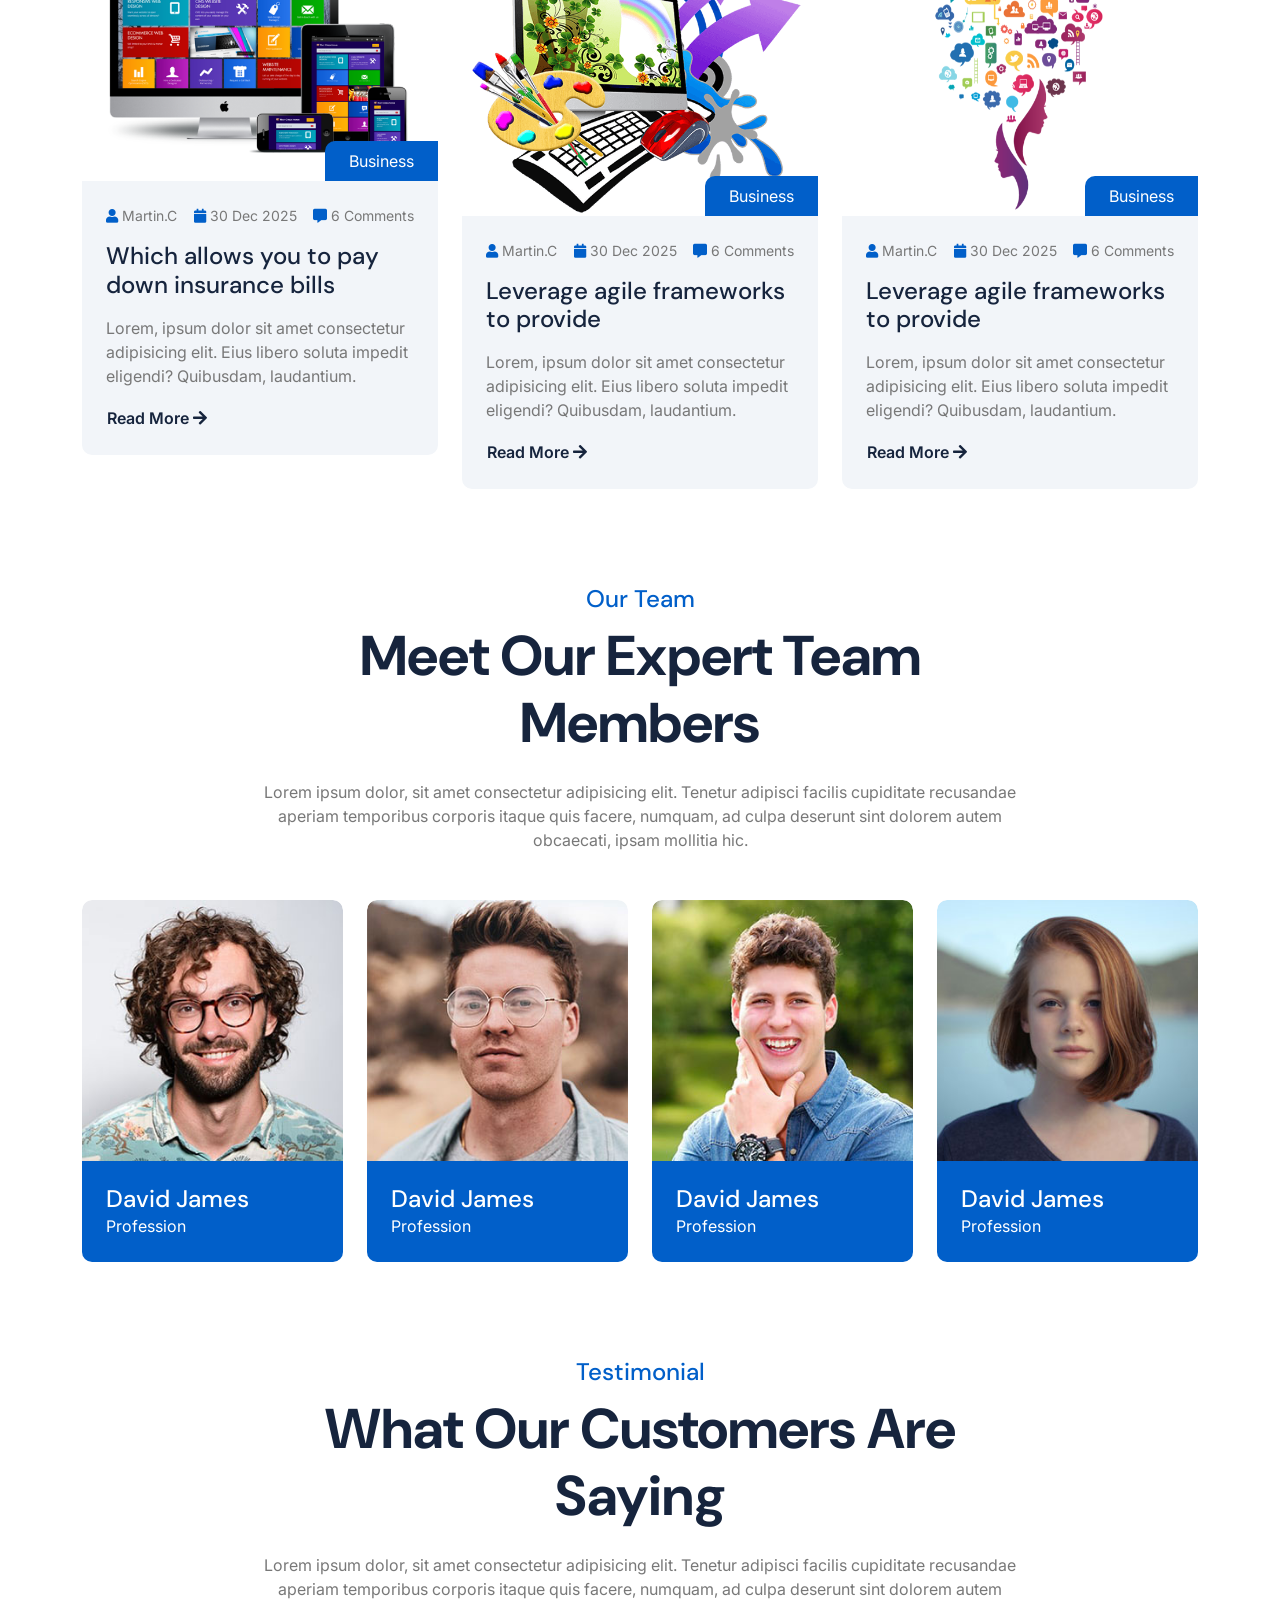
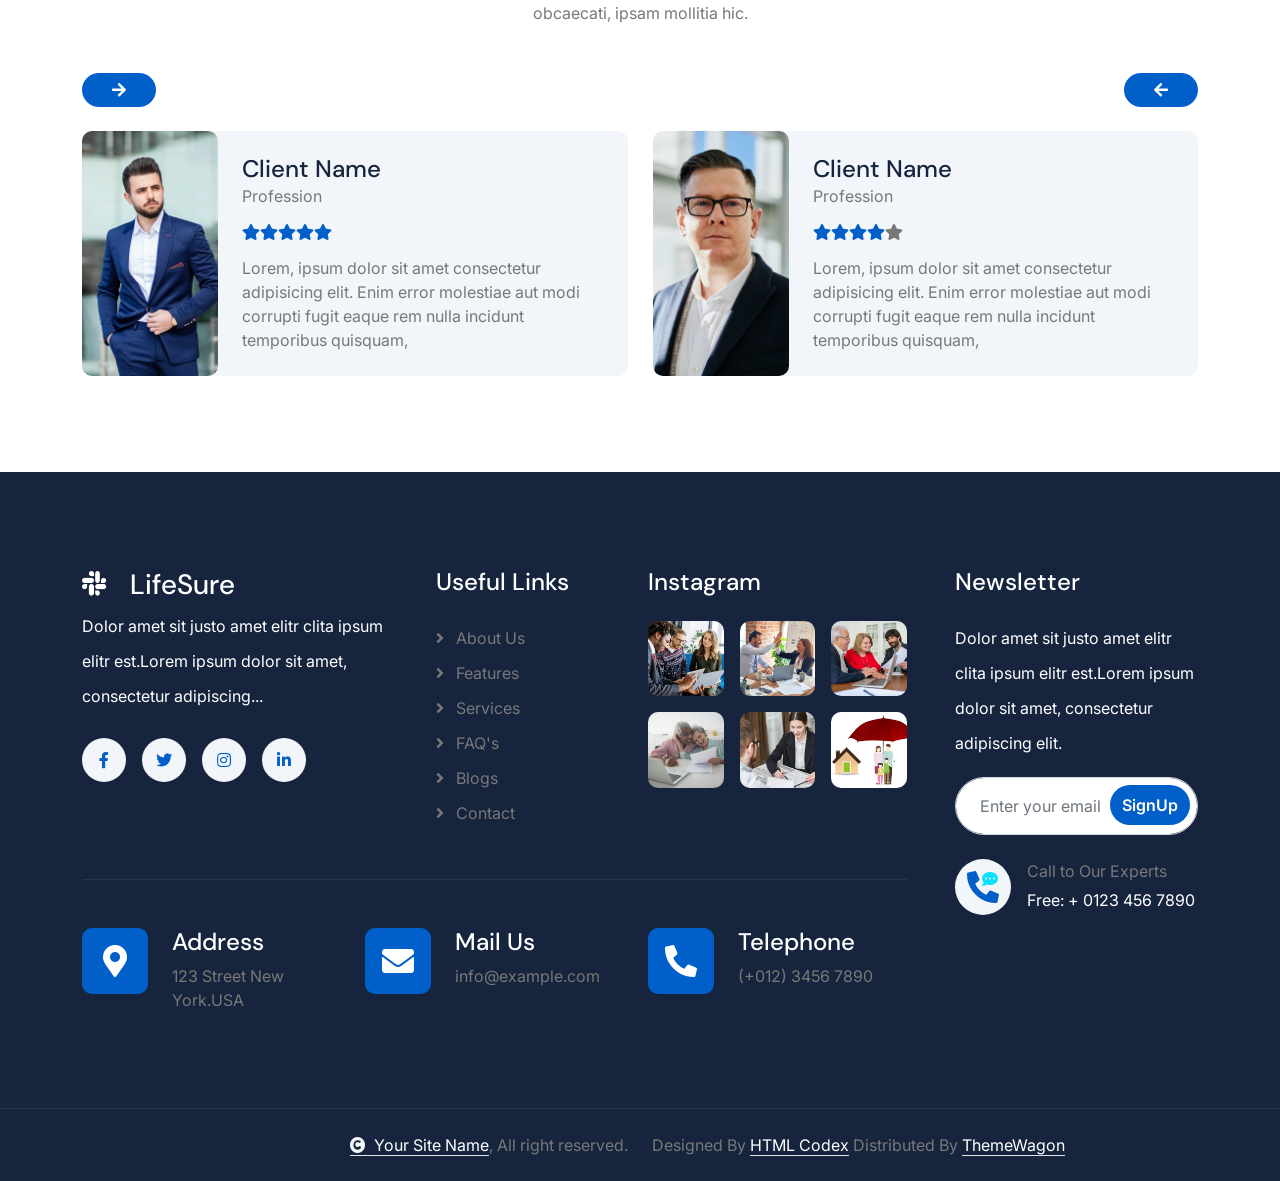
==== commit 89bdd75f: "up" ====
--- a/index.html
+++ b/index.html
@@ -359,7 +359,7 @@
                             <div class="service-img">
                                 <img src="img/blog-1.png" class="img-fluid rounded-top w-100" alt="">
                                 <div class="service-icon p-3">
-                                    <i class="fa fa-users fa-2x"></i>
+                                    <i class="fas fa-laptop-code fa-3x text-primary"></i>
                                 </div>
                             </div>
                             <div class="service-content p-4">
@@ -376,7 +376,7 @@
                             <div class="service-img">
                                 <img src="img/blog-2.png" class="img-fluid rounded-top w-100" alt="">
                                 <div class="service-icon p-3">
-                                    <i class="fa fa-hospital fa-2x"></i>
+                                    <i class="fas fa-paint-brush fa-3x text-primary"></i>
                                 </div>
                             </div>
                             <div class="service-content p-4">
@@ -393,7 +393,7 @@
                             <div class="service-img">
                                 <img src="img/blog-3.png" class="img-fluid rounded-top w-100" alt="">
                                 <div class="service-icon p-3">
-                                    <i class="fa fa-car fa-2x"></i>
+                                    <i class="fas fa-bullhorn fa-3x text-primary"></i>
                                 </div>
                             </div>
                             <div class="service-content p-4">
@@ -410,7 +410,7 @@
                             <div class="service-img">
                                 <img src="img/blog-4.png" class="img-fluid rounded-top w-100" alt="">
                                 <div class="service-icon p-3">
-                                    <i class="fa fa-home fa-2x"></i>
+                                    <i class="fas fa-tshirt fa-3x text-primary"></i>
                                 </div>
                             </div>
                             <div class="service-content p-4">
@@ -426,7 +426,7 @@
                             <div class="service-img">
                                 <img src="img/blog-5.png" class="img-fluid rounded-top w-100" alt="">
                                 <div class="service-icon p-3">
-                                    <i class="fa fa-home fa-2x"></i>
+                                    <i class="fas fa-pen-nib fa-3x text-primary"></i>
                                 </div>
                             </div>
                             <div class="service-content p-4">
@@ -442,7 +442,7 @@
                             <div class="service-img">
                                 <img src="img/blog-6.png" class="img-fluid rounded-top w-100" alt="">
                                 <div class="service-icon p-3">
-                                    <i class="fa fa-home fa-2x"></i>
+                                    <i class="fas fa-chart-line fa-3x text-primary"></i>
                                 </div>
                             </div>
                             <div class="service-content p-4">
@@ -456,9 +456,9 @@
                     </div><div class="col-md-6 col-lg-6 col-xl-3 wow fadeInUp" data-wow-delay="0.14s">
                         <div class="service-item">
                             <div class="service-img">
-                                <img src="img/blog-4.png" class="img-fluid rounded-top w-100" alt="">
+                                <img src="img/blog-7.png" class="img-fluid rounded-top w-100" alt="">
                                 <div class="service-icon p-3">
-                                    <i class="fa fa-home fa-2x"></i>
+                                    <i class="fas fa-video fa-3x text-primary"></i>
                                 </div>
                             </div>
                             <div class="service-content p-4">
